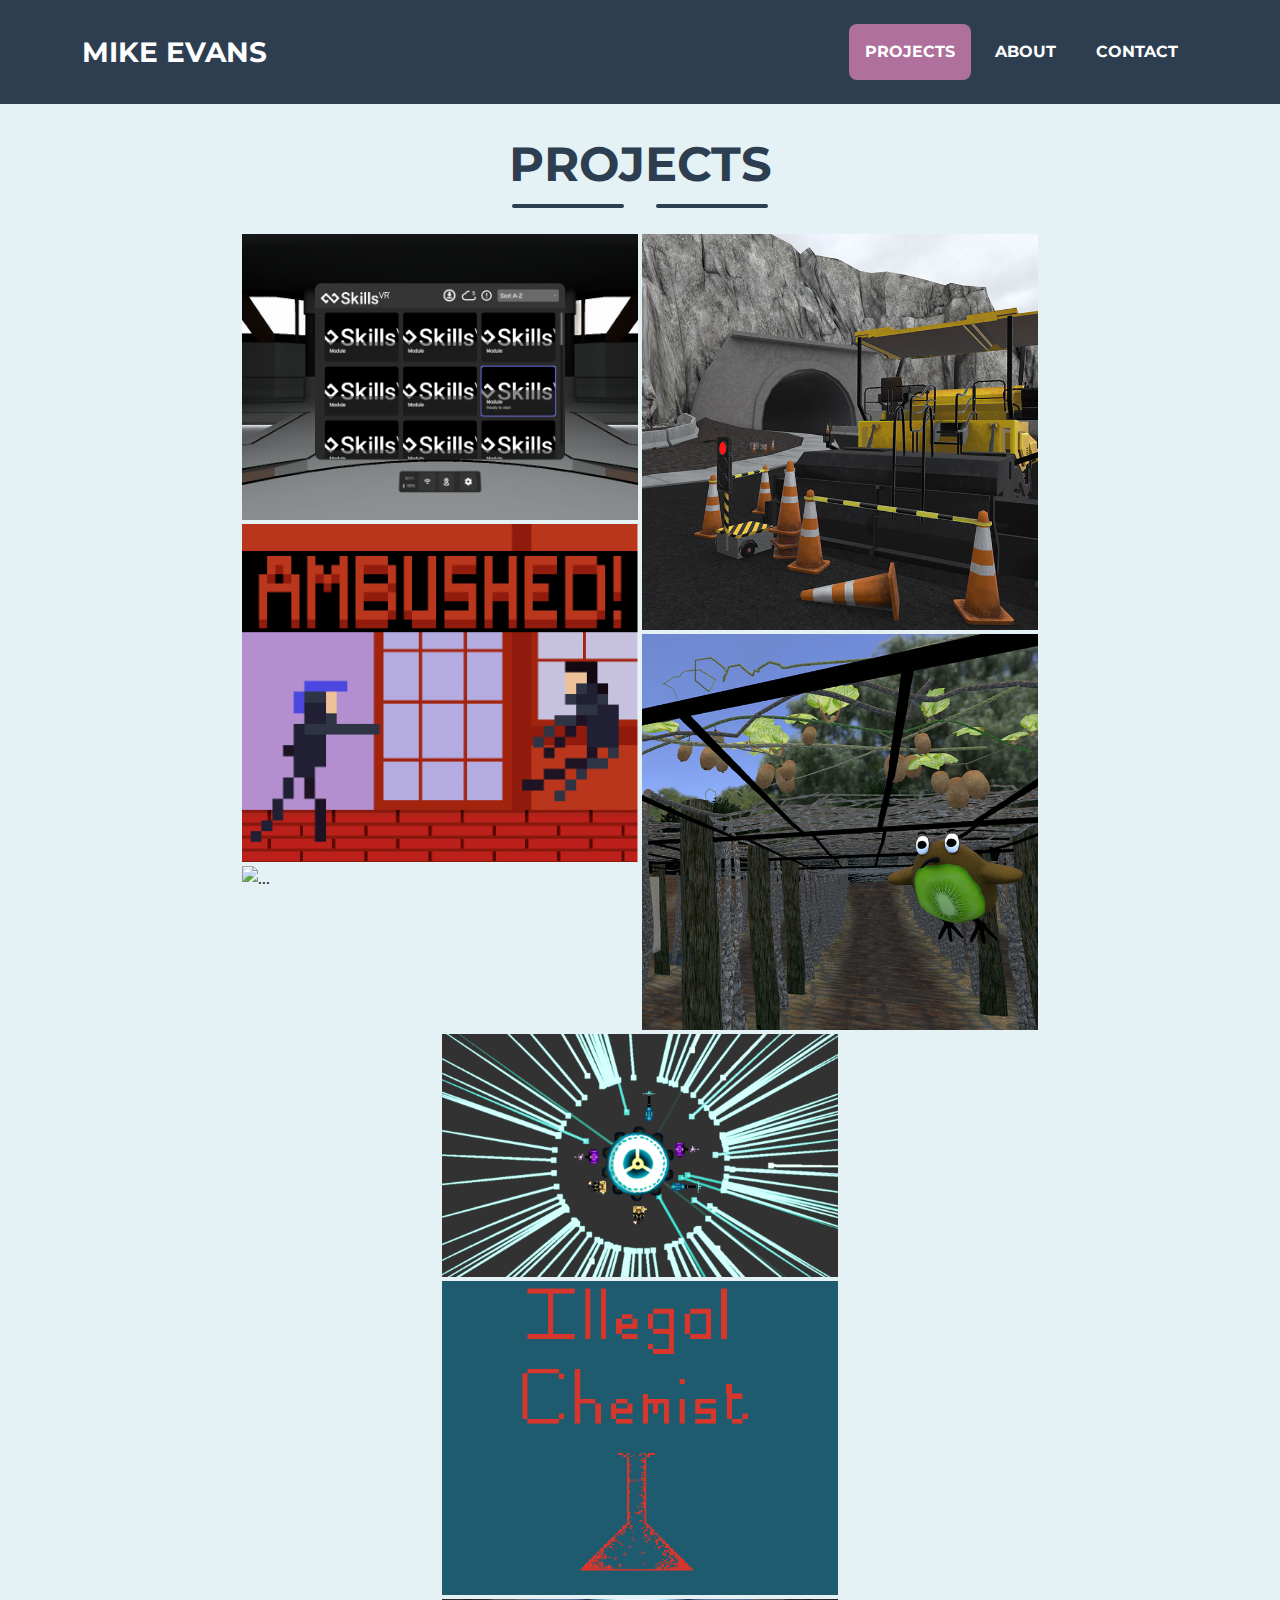
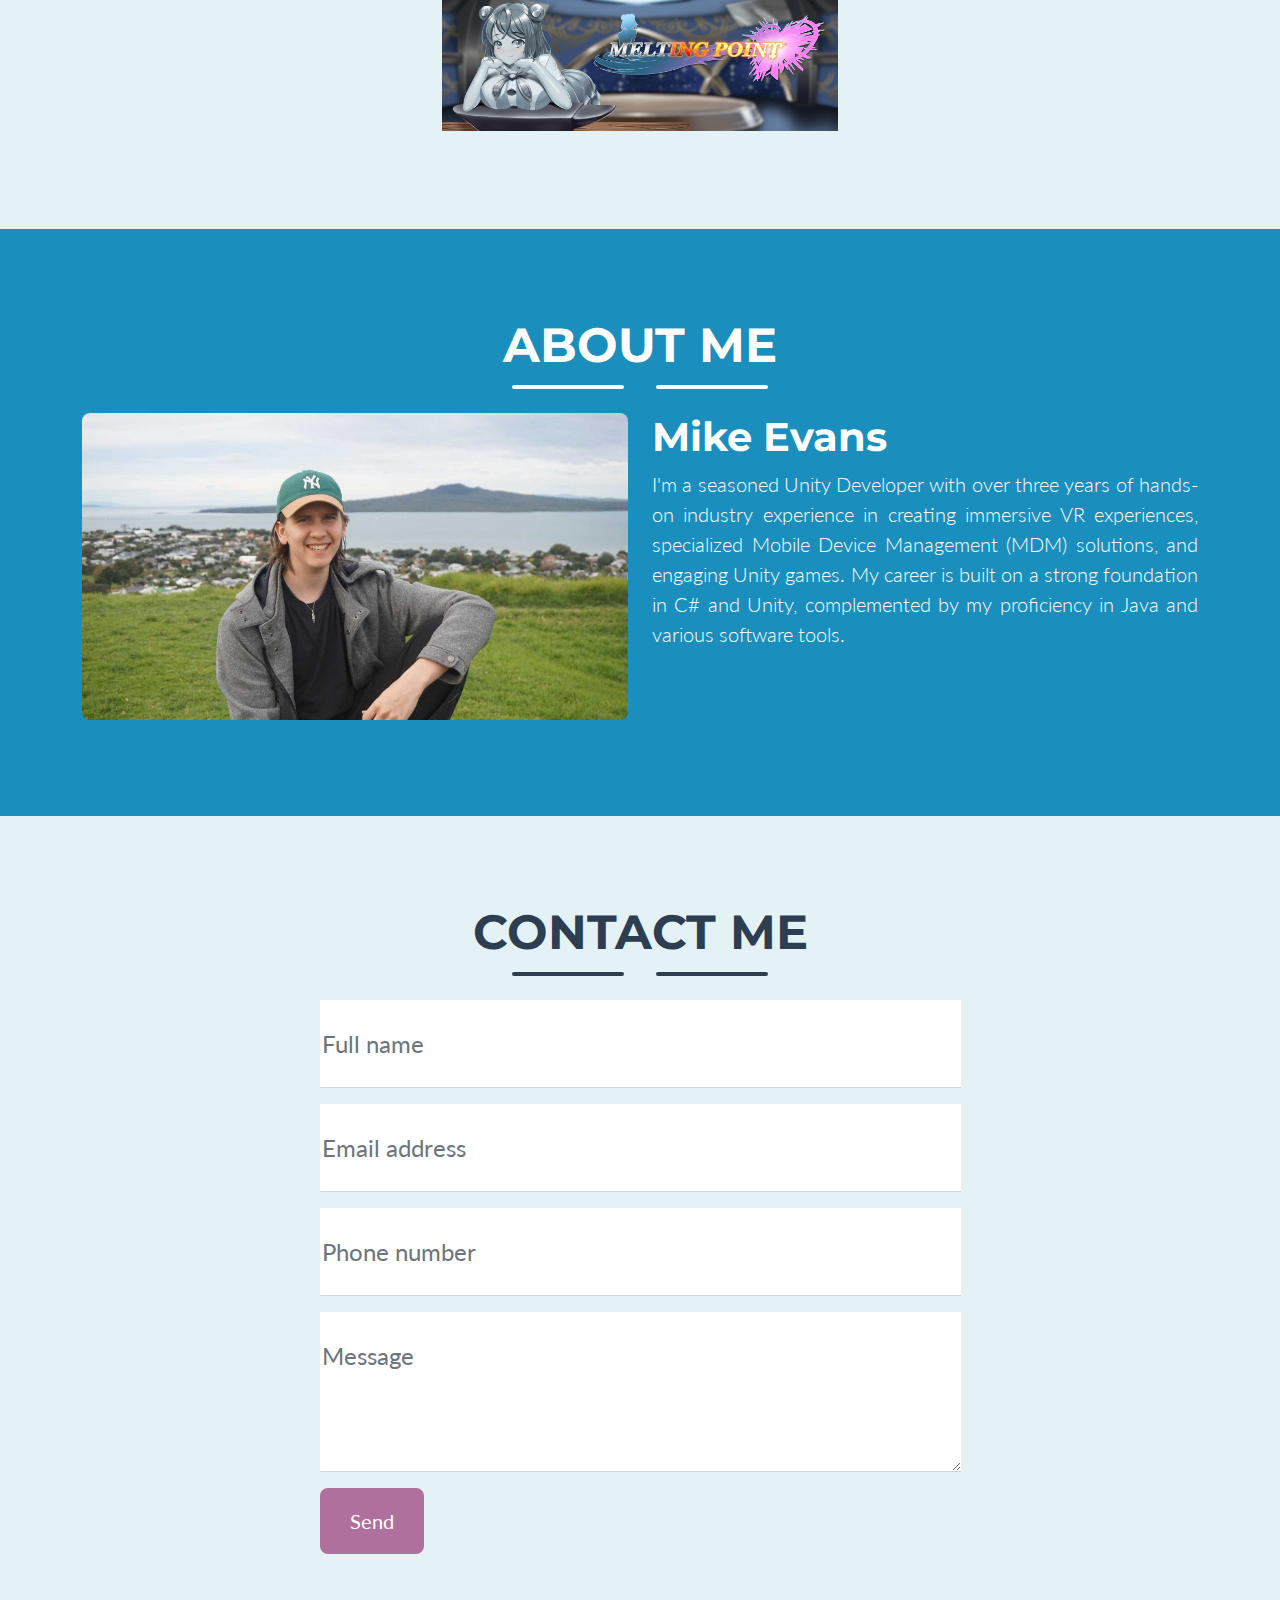
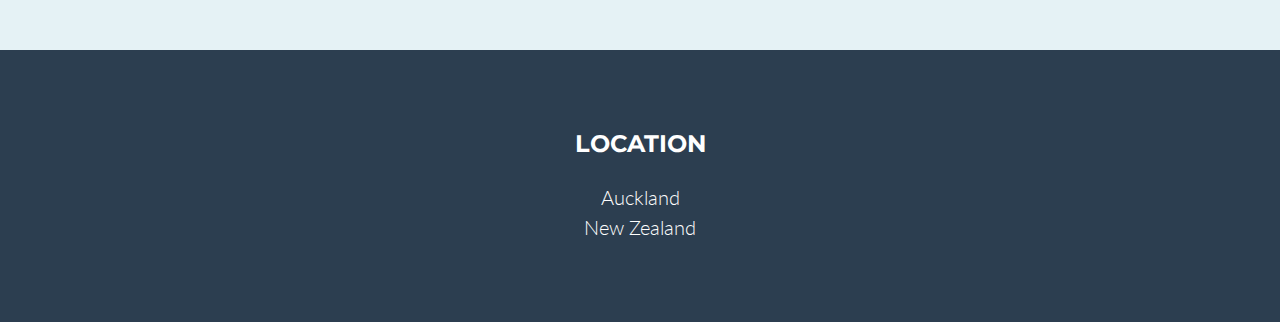
==== index.html @ d4d54b8a "improve: better colours and about me" ====
<!DOCTYPE html>
<html lang="en">
    <head>
        <meta charset="utf-8"/>
        <meta name="viewport" content="width=device-width, initial-scale=1, shrink-to-fit=no" />
        <meta name="description" content="" />
        <meta name="author" content="" />
        <title>Mike Evans - Software Developer</title>
        <!-- Favicon-->
        <link rel="icon" type="image/x-icon" href="assets/favicon.ico" />
        <!-- Font Awesome icons (free version)-->
        <script src="https://use.fontawesome.com/releases/v6.3.0/js/all.js" crossorigin="anonymous"></script>
        <!-- Google fonts-->
        <link href="https://fonts.googleapis.com/css?family=Montserrat:400,700" rel="stylesheet" type="text/css" />
        <link href="https://fonts.googleapis.com/css?family=Lato:400,700,400italic,700italic" rel="stylesheet" type="text/css" />
        <!-- Core theme CSS (includes Bootstrap)-->
        <link href="css/styles.css" rel="stylesheet" />
        <link href="css/utilities.css" rel="stylesheet" />
    </head>
    <body id="page-top">
        <!-- Navigation-->
        <nav class="navbar navbar-expand-lg bg-secondary text-uppercase fixed-top" id="mainNav">
            <div class="container">
                <a class="navbar-brand" href="#page-top">Mike Evans</a>
                <button class="navbar-toggler text-uppercase font-weight-bold bg-primary text-white rounded" type="button" data-bs-toggle="collapse" data-bs-target="#navbarResponsive" aria-controls="navbarResponsive" aria-expanded="false" aria-label="Toggle navigation">
                    Menu
                    <i class="fas fa-bars"></i>
                </button>
                <div class="collapse navbar-collapse" id="navbarResponsive">
                    <ul class="navbar-nav ms-auto">
                        <li class="nav-item mx-0 mx-lg-1"><a class="nav-link py-3 px-0 px-lg-3 rounded" href="#portfolio">Projects</a></li>
                        <li class="nav-item mx-0 mx-lg-1"><a class="nav-link py-3 px-0 px-lg-3 rounded" href="#about">About</a></li>
                        <li class="nav-item mx-0 mx-lg-1"><a class="nav-link py-3 px-0 px-lg-3 rounded" href="#contact">Contact</a></li>
                    </ul>
                </div>
            </div>
        </nav>
        <!-- Portfolio Section-->
        <section class="page-section portfolio" id="portfolio">
            <div class="container">
                </br>
                </br>
                <!-- Portfolio Section Heading-->
                <h2 class="page-section-heading text-center text-uppercase text-secondary mb-0">Projects</h2>
                <!-- Icon Divider-->
                <div class="divider-custom">
                    <div class="divider-custom-line"></div>
                    <div class="divider-custom-icon"><i class="fas fa-star"></i></div>
                    <div class="divider-custom-line"></div>
                </div>
                <!-- Portfolio Grid Items-->
                <div class="row-portfolio d-flex justify-content-center">
                    <!-- Portfolio Item 1-->
                    <div class="col-auto">
                        <div class="portfolio-item mx-auto hidden grow" data-bs-toggle="modal" data-bs-target="#svrMdmModal1">
                            <div class="portfolio-item-caption d-flex align-items-center justify-content-center h-100 w-100">
                                <div class="portfolio-item-caption-content text-center text-white">SkillsVR MDM</div>
                            </div>
                            <img class="img-fluid border" src="assets/img/portfolio/svrmdm.png" alt="..." />
                        </div>
                    <!-- Portfolio Item 2-->
                        <div class="portfolio-item mx-auto hidden grow" data-bs-toggle="modal" data-bs-target="#ambushedModal">
                            <div class="portfolio-item-caption d-flex align-items-center justify-content-center h-100 w-100">
                                <div class="portfolio-item-caption-content text-center text-white">Ambushed!</div>
                            </div>
                            <img class="img-fluid border" src="assets/img/portfolio/projects/ambushed_thumbnail.png" alt="..." />
                        </div>
                        <!-- Portfolio Item 2-->
                        <div class="portfolio-item mx-auto hidden grow" data-bs-toggle="modal" data-bs-target="#devilsPunishmentModal">
                            <div class="portfolio-item-caption d-flex align-items-center justify-content-center h-100 w-100">
                                <div class="portfolio-item-caption-content text-center text-white">Devil's Punishment</div>
                            </div>
                            <img class="img-fluid border" src="assets/img/portfolio/projects/devilspunishment_thumbnail.png" alt="..." />
                        </div>
                    </div>
                    <!-- Portfolio Item 3-->
                    <div class="col-auto" style="border: 10px; color: beige;">
                        <div class="portfolio-item mx-auto hidden grow" data-bs-toggle="modal" data-bs-target="#sitesafeModal">
                            <div class="portfolio-item-caption d-flex align-items-center justify-content-center h-100 w-100">
                                <div class="portfolio-item-caption-content text-center text-white">SiteSafe</div>
                            </div>
                            <img class="img-fluid border" src="assets/img/portfolio/projects/skillsvr_sitesafe_thumbnail.jpg" alt="..." />
                        </div>
                    <!-- Portfolio Item 4-->
                        <div class="portfolio-item mx-auto hidden grow" data-bs-toggle="modal" data-bs-target="#kiwifruitModal">
                            <div class="portfolio-item-caption d-flex align-items-center justify-content-center h-100 w-100">
                                <div class="portfolio-item-caption-content text-center text-white">Kiwifruit</div>
                            </div>
                            <img class="img-fluid border" src="assets/img/portfolio/projects/skillsvr_kiwifruit_thumbnail.jpg" alt="..." />
                        </div>
                    </div>
                    <!-- Portfolio Item 5-->
                    <div class="col-auto">
                        <div class="portfolio-item mx-auto hidden grow" data-bs-toggle="modal" data-bs-target="#frailWeaponryModal">
                            <div class="portfolio-item-caption d-flex align-items-center justify-content-center h-100 w-100">
                                <div class="portfolio-item-caption-content text-center text-white">Frail Weaponry</div>
                            </div>
                            <img class="img-fluid border" src="assets/img/portfolio/projects/frailweaponry_thumbnail.png" alt="..." />
                        </div>
                    <!-- Portfolio Item 6-->
                        <div class="portfolio-item mx-auto hidden grow" data-bs-toggle="modal" data-bs-target="#illegalChemistModal">
                            <div class="portfolio-item-caption d-flex align-items-center justify-content-center h-100 w-100">
                                <div class="portfolio-item-caption-content text-center text-white">Illegal Chemist</div>
                            </div>
                            <img class="img-fluid border" src="assets/img/portfolio/projects/illegal_chemist_thumbnailpng.png" alt="..." />
                        </div>
                    <!-- Portfolio Item 7-->
                        <div class="portfolio-item mx-auto hidden grow" data-bs-toggle="modal" data-bs-target="#meltingPointModal">
                            <div class="portfolio-item-caption d-flex align-items-center justify-content-center h-100 w-100">
                                <div class="portfolio-item-caption-content text-center text-white">Melting Point</div>
                            </div>
                            <img class="img-fluid border" src="assets/img/portfolio/projects/meltingpoint_thumbnail.png" alt="..." />
                        </div>
                    </div>
                </div>
            </div>
        </section>
        <!-- About Section-->
        <section class="page-section bg-primary text-white mb-0" id="about">
            <div class="container">
                <!-- About Section Heading-->
                <h2 class="page-section-heading text-center text-uppercase text-white">About Me</h2>
                <!-- Icon Divider-->
                <div class="divider-custom divider-light">
                    <div class="divider-custom-line"></div>
                    <div class="divider-custom-icon"><i class="fas fa-star"></i></div>
                    <div class="divider-custom-line"></div>
                </div>
                <!-- About Section Content-->
                <div class="row">
                    <div class="col-lg mx-auto"><img class="img-fluid rounded" width="100%" height="100%" src="assets/img/portfolio/projects/profilepic.jpg"/></div>
                    <div class="col-md mx-auto"><h1>Mike Evans</h1>
                    <p class="lead" align="justify">I'm a seasoned Unity Developer with over three years of hands-on industry experience in creating immersive VR experiences, specialized Mobile Device Management (MDM) solutions, and engaging Unity games. My career is built on a strong foundation in C# and Unity, complemented by my proficiency in Java and various software tools.</p></div>
                </div>
            </div>
        </section>
        <!-- Contact Section-->
        <section class="page-section" id="contact">
            <div class="container">
                <!-- Contact Section Heading-->
                <h2 class="page-section-heading text-center text-uppercase text-secondary mb-0">Contact Me</h2>
                <!-- Icon Divider-->
                <div class="divider-custom">
                    <div class="divider-custom-line"></div>
                    <div class="divider-custom-icon"><i class="fas fa-star"></i></div>
                    <div class="divider-custom-line"></div>
                </div>
                <!-- Contact Section Form-->
                <div class="row justify-content-center">
                    <div class="col-lg-8 col-xl-7">
                        <!-- * * * * * * * * * * * * * * *-->
                        <!-- * * SB Forms Contact Form * *-->
                        <!-- * * * * * * * * * * * * * * *-->
                        <!-- This form is pre-integrated with SB Forms.-->
                        <!-- To make this form functional, sign up at-->
                        <!-- https://startbootstrap.com/solution/contact-forms-->
                        <!-- to get an API token!-->
                        <form action="https://api.web3forms.com/submit" method="POST" id="contactForm">
                            <input type="hidden" name="access_key" value="5ba644b9-db46-4a51-9e5c-f3307947e541">
                            <!-- Name input-->
                            <div class="form-floating mb-3">
                                <input class="form-control" name="name" id="name" type="text" placeholder="Enter your name..." required/>
                                <label for="name">Full name</label>
                                <div class="invalid-feedback" data-sb-feedback="name:required">A name is required.</div>
                            </div>
                            <!-- Email address input-->
                            <div class="form-floating mb-3">
                                <input class="form-control" name="email" id="email" type="email" placeholder="name@example.com" required/>
                                <label for="email">Email address</label>
                            </div>
                            <!-- Phone number input-->
                            <div class="form-floating mb-3">
                                <input class="form-control" name="phone" id="phone" type="tel" placeholder="(123) 456-7890"/>
                                <label for="phone">Phone number</label>
                            </div>
                            <!-- Message input-->
                            <div class="form-floating mb-3">
                                <textarea class="form-control" name="message" id="message" type="text" placeholder="Enter your message here..." style="height: 10rem" required></textarea>
                                <label for="message">Message</label>
                            </div>
                            <input type="hidden" name="redirect" value="https://web3forms.com/success">
                            <!-- Submit success message-->
                            <!---->
                            <!-- This is what your users will see when the form-->
                            <!-- has successfully submitted-->
                            <div class="d-none" id="submitSuccessMessage">
                                <div class="text-center mb-3">
                                    <div class="fw-bolder">Form submission successful!</div>
                                </div>
                            </div>
                            <!-- Submit error message-->
                            <!---->
                            <!-- This is what your users will see when there is-->
                            <!-- an error submitting the form-->
                            <div class="d-none" id="submitErrorMessage"><div class="text-center text-danger mb-3">Error sending message!</div></div>
                            <div class="h-captcha" data-captcha="true"></div>
                            <!-- Submit Button-->
                            <button class="btn btn-primary btn-xl" id="submitButton" type="submit">Send</button>
                        </form>
                        <script src="https://web3forms.com/client/script.js" async defer></script>
                    </div>
                </div>
            </div>
        </section>
        <!-- Footer-->
        <footer class="footer text-center">
        <!-- Footer Location-->
            <h4 class="text-uppercase mb-4">Location</h4>
            <p class="lead mb-0">
                Auckland
                <br />
                New Zealand
            </p>
        </footer>
        <!-- Portfolio Modals-->
        <!-- Portfolio Modal 1-->
        <div class="portfolio-modal modal fade" id="svrMdmModal1" tabindex="-1" aria-labelledby="svrMdmModal1" aria-hidden="true">
            <div class="modal-dialog modal-xl">
                <div class="modal-content">
                    <div class="modal-header border-0"><button class="btn-close" type="button" data-bs-dismiss="modal" aria-label="Close"></button></div>
                    <div class="modal-body text-center pb-5">
                        <div class="container">
                            <div class="row justify-content-center">
                                <div class="col-lg-8">
                                    <!-- Portfolio Modal - Title-->
                                    <h2 class="portfolio-modal-title text-secondary text-uppercase mb-0">Mobile Device Management Kiosk</h2>
                                    <!-- Icon Divider-->
                                    <div class="divider-custom">
                                        <div class="divider-custom-line"></div>
                                        <div class="divider-custom-icon"><i class="fas fa-star"></i></div>
                                        <div class="divider-custom-line"></div>
                                    </div>
                                    <!-- Portfolio Modal - Image-->
                                    <img class="img-fluid rounded mb-5" src="assets/img/portfolio/svrmdm.png" alt="..."/>
                                    <!-- Portfolio Modal - Text-->
                                    <p class="mb-4">
                                        The device counterpart to the <a href="https://skillsvr.com/enterprise" target="_blank">Enterprise Plaform</a> MDM solution. It handles content 
                                        management/distribution, user authentication by various means (including standard login of course), learning record synchronization and of course, 
                                        device management. All customizable remotely.
                                    </br>
                                    </br>
                                        Built using Unity and Android Studio for SkillsVR. In collaboration with .NET developers (who built the server side of the MDM).
                                    </p>
                                    <button class="btn btn-primary" data-bs-dismiss="modal">
                                        <i class="fas fa-xmark fa-fw"></i>
                                        Close Window
                                    </button>
                                </div>
                            </div>
                        </div>
                    </div>
                </div>
            </div>
        </div>
        <!-- Portfolio Modal 2-->
        <div class="portfolio-modal modal fade" id="ambushedModal" tabindex="-1" aria-labelledby="ambushedModal" aria-hidden="true">
            <div class="modal-dialog modal-xl">
                <div class="modal-content">
                    <div class="modal-header border-0"><button class="btn-close" type="button" data-bs-dismiss="modal" aria-label="Close"></button></div>
                    <div class="modal-body text-center pb-5">
                        <div class="container">
                            <div class="row justify-content-center">
                                <div class="col-lg-8">
                                    <!-- Portfolio Modal - Title-->
                                    <h2 class="portfolio-modal-title text-secondary text-uppercase mb-0">Ambushed</h2>
                                    <!-- Icon Divider-->
                                    <div class="divider-custom">
                                        <div class="divider-custom-line"></div>
                                        <div class="divider-custom-icon"><i class="fas fa-star"></i></div>
                                        <div class="divider-custom-line"></div>
                                    </div>
                                    <!-- Portfolio Modal - Image-->
                                    <img class="img-fluid rounded mb-5" src="assets/img/portfolio/projects/ambushed_img2.png" alt="..." />
                                    <!-- Portfolio Modal - Text-->
                                    <p class="mb-4">Defend your dojo from attacking ninjas as they swarm you from all angles! 
                                    </br>
                                    </br>
                                        Simple game made for the <a href="https://itch.io/jam/not-my-nes-jam/rate/744667" target="_blank">Not MY NES Jam</a></p>
                                    <div class="d-grid gap-2 d-md-block">
                                    <a class="btn btn-primary" href="https://itch.io/embed-upload/2659306?color=ec6a6a" target="_blank" role="button">
                                        <i class="fa-solid fa-gamepad"></i>
                                        Play Web Build
                                    </a>
                                    <button class="btn btn-primary" data-bs-dismiss="modal">
                                        <i class="fas fa-xmark fa-fw"></i>
                                        Close Window
                                    </button>
                                </div>
                                </div>
                            </div>
                        </div>
                    </div>
                </div>
            </div>
        </div>
        <!-- Portfolio Modal 3-->
        <div class="portfolio-modal modal fade" id="sitesafeModal" tabindex="-1" aria-labelledby="sitesafeModal" aria-hidden="true">
            <div class="modal-dialog modal-xl">
                <div class="modal-content">
                    <div class="modal-header border-0"><button class="btn-close" type="button" data-bs-dismiss="modal" aria-label="Close"></button></div>
                    <div class="modal-body text-center pb-5">
                        <div class="container">
                            <div class="row justify-content-center">
                                <div class="col-lg-8">
                                    <!-- Portfolio Modal - Title-->
                                    <h2 class="portfolio-modal-title text-secondary text-uppercase mb-0">Site Safe Foundation Passport</h2>
                                    <!-- Icon Divider-->
                                    <div class="divider-custom">
                                        <div class="divider-custom-line"></div>
                                        <div class="divider-custom-icon"><i class="fas fa-star"></i></div>
                                        <div class="divider-custom-line"></div>
                                    </div>
                                    <!-- Portfolio Modal - Image-->
                                    <img class="img-fluid rounded mb-5" src="assets/img/portfolio/projects/sitesafe_img1.png" alt="..." />
                                    <iframe class="rounded mx-auto" width=100% height="515" src="https://www.youtube.com/embed/MXSWg_szRug" title="Site Safe Foundation Passport | Virtual Reality Training Module | SkillsVR" frameborder="0" allow="accelerometer; autoplay; clipboard-write; encrypted-media; gyroscope; picture-in-picture; web-share" referrerpolicy="strict-origin-when-cross-origin" allowfullscreen></iframe>
                                    <!-- Portfolio Modal - Text-->
                                    <p class="mb-4">VR game meant to teach learners how to stay safe on worksites. The application is split into two parts, learning and assessment, the first teaches 
                                        the learner how to be safe on worksites, while the second tests the learners knowledge and, should they pass, awards them with a Site Safe Foundation Passport.
                                    </p>
                                    <button class="btn btn-primary" data-bs-dismiss="modal">
                                        <i class="fas fa-xmark fa-fw"></i>
                                        Close Window
                                    </button>
                                </div>
                            </div>
                        </div>
                    </div>
                </div>
            </div>
        </div>
        <!-- Portfolio Modal 4-->
        <div class="portfolio-modal modal fade" id="kiwifruitModal" tabindex="-1" aria-labelledby="kiwifruitModal" aria-hidden="true">
            <div class="modal-dialog modal-xl">
                <div class="modal-content">
                    <div class="modal-header border-0"><button class="btn-close" type="button" data-bs-dismiss="modal" aria-label="Close"></button></div>
                    <div class="modal-body text-center pb-5">
                        <div class="container">
                            <div class="row justify-content-center">
                                <div class="col-lg-8">
                                    <!-- Portfolio Modal - Title-->
                                    <h2 class="portfolio-modal-title text-secondary text-uppercase mb-0">Kiwifruit Pruning</h2>
                                    <!-- Icon Divider-->
                                    <div class="divider-custom">
                                        <div class="divider-custom-line"></div>
                                        <div class="divider-custom-icon"><i class="fas fa-star"></i></div>
                                        <div class="divider-custom-line"></div>
                                    </div>
                                    <!-- Portfolio Modal - Image-->
                                    <img class="img-fluid rounded mb-5" src="assets/img/portfolio/projects/kiwifruit_img1.png" alt="..." />
                                    <iframe class="rounded mx-auto"width="100%" height="515" src="https://www.youtube.com/embed/vJuuHqSVms8" title="Kiwifruit Winter Pruning | Virtual Reality Training | SkillsVR" frameborder="0" allow="accelerometer; autoplay; clipboard-write; encrypted-media; gyroscope; picture-in-picture; web-share" referrerpolicy="strict-origin-when-cross-origin" allowfullscreen></iframe>
                                    <!-- Portfolio Modal - Text-->
                                    <p class="mb-4">VR game aimed at those looking to get into kiwifruit pruning. This game teaches learners the skills needed to succesfully 
                                        prune a kiwifruit orchard in both summer and winter.
                                    </br>
                                    </br>
                                    This game produced the interesting challenge of needing to somehow implement two handed sheers in VR. A lot of time was put into getting the Quaternion math to work just right with Unity's XR systems.
                                    </p>
                                    <button class="btn btn-primary" data-bs-dismiss="modal">
                                        <i class="fas fa-xmark fa-fw"></i>
                                        Close Window
                                    </button>
                                </div>
                            </div>
                        </div>
                    </div>
                </div>
            </div>
        </div>
        <!-- Portfolio Modal 5-->
        <div class="portfolio-modal modal fade" id="frailWeaponryModal" tabindex="-1" aria-labelledby="frailWeaponryModal" aria-hidden="true">
            <div class="modal-dialog modal-xl">
                <div class="modal-content">
                    <div class="modal-header border-0"><button class="btn-close" type="button" data-bs-dismiss="modal" aria-label="Close"></button></div>
                    <div class="modal-body text-center pb-5">
                        <div class="container">
                            <div class="row justify-content-center">
                                <div class="col-lg-8">
                                    <!-- Portfolio Modal - Title-->
                                    <h2 class="portfolio-modal-title text-secondary text-uppercase mb-0">Frail Weaponry</h2>
                                    <!-- Icon Divider-->
                                    <div class="divider-custom">
                                        <div class="divider-custom-line"></div>
                                        <div class="divider-custom-icon"><i class="fas fa-star"></i></div>
                                        <div class="divider-custom-line"></div>
                                    </div>
                                    <!-- Portfolio Modal - Image-->
                                    <img class="img-fluid rounded mb-5" src="assets/img/portfolio/projects/frailweaponry_img2.png" alt="..." />
                                    <!-- Portfolio Modal - Text-->
                                    <p class="mb-4">Endless tower defense game! Repair broken turrets to destroy the bots before they reach your base! Then use the kits they drop to build more turrets and repair the laser tower to destroy the enemy base! Made for the <a href="https://itch.io/jam/coding-blocks-2021/rate/894188" target="_blank"> Coding Blocks Game Jam</a></p>
                                    <div class="d-grid gap-2 d-md-block">
                                        <a class="btn btn-primary" href="https://itch.io/embed-upload/3257540?color=816161" target="_blank" role="button">
                                            <i class="fa-solid fa-gamepad"></i>
                                            Play Web Build
                                        </a>
                                        <button class="btn btn-primary" data-bs-dismiss="modal">
                                            <i class="fas fa-xmark fa-fw"></i>
                                            Close Window
                                        </button>
                                    </div>
                                </div>
                            </div>
                        </div>
                    </div>
                </div>
            </div>
        </div>
        <!-- Portfolio Modal 6-->
        <div class="portfolio-modal modal fade" id="illegalChemistModal" tabindex="-1" aria-labelledby="illegalChemistModal" aria-hidden="true">
            <div class="modal-dialog modal-xl">
                <div class="modal-content">
                    <div class="modal-header border-0"><button class="btn-close" type="button" data-bs-dismiss="modal" aria-label="Close"></button></div>
                    <div class="modal-body text-center pb-5">
                        <div class="container">
                            <div class="row justify-content-center">
                                <div class="col-lg-8">
                                    <!-- Portfolio Modal - Title-->
                                    <h2 class="portfolio-modal-title text-secondary text-uppercase mb-0">Illegal Chemist</h2>
                                    <!-- Icon Divider-->
                                    <div class="divider-custom">
                                        <div class="divider-custom-line"></div>
                                        <div class="divider-custom-icon"><i class="fas fa-star"></i></div>
                                        <div class="divider-custom-line"></div>
                                    </div>
                                    <!-- Portfolio Modal - Image-->
                                    <img class="img-fluid rounded mb-5" src="assets/img/portfolio/projects/illegal_chemist_img2.png" alt="..." />
                                    <!-- Portfolio Modal - Text-->
                                    <p class="mb-4">You are an illegal chemist, mix and match chemicals to make deadly concoctions for your clients, see how high you can get your score before you close up shop.
                                        Made for the <a href="https://itch.io/jam/1-bit-weekend-2/rate/757661" target="_blank">1 Bit Weekend game jam</a>.
                                    </p>
                                    <button class="btn btn-primary" data-bs-dismiss="modal">
                                        <i class="fas fa-xmark fa-fw"></i>
                                        Close Window
                                    </button>
                                </div>
                            </div>
                        </div>
                    </div>
                </div>
            </div>
        </div>
        <!-- Portfolio Modal 6-->
        <div class="portfolio-modal modal fade" id="meltingPointModal" tabindex="-1" aria-labelledby="meltingPointModal" aria-hidden="true">
            <div class="modal-dialog modal-xl">
                <div class="modal-content">
                    <div class="modal-header border-0"><button class="btn-close" type="button" data-bs-dismiss="modal" aria-label="Close"></button></div>
                    <div class="modal-body text-center pb-5">
                        <div class="container">
                            <div class="row justify-content-center">
                                <div class="col-lg-8">
                                    <!-- Portfolio Modal - Title-->
                                    <h2 class="portfolio-modal-title text-secondary text-uppercase mb-0">Melting Point</h2>
                                    <!-- Icon Divider-->
                                    <div class="divider-custom">
                                        <div class="divider-custom-line"></div>
                                        <div class="divider-custom-icon"><i class="fas fa-star"></i></div>
                                        <div class="divider-custom-line"></div>
                                    </div>
                                    <!-- Portfolio Modal - Image-->
                                    <img class="img-fluid rounded mb-5" src="assets/img/portfolio/projects/meltingpoint_img2.png" alt="..." />
                                    <!-- Portfolio Modal - Text-->
                                    <p class="mb-4">Turn based RPG Dating Simulator (Very much NSFW). This project involved the design and development of a realtime semi-turn based combat system and various minigames.
                                    </br>
                                        Developed for Astro Kaen game studio.
                                    </p>
                                    <div class="d-grid gap-2 d-md-block">
                                        <a class="btn btn-primary" href="https://itch.io/embed-upload/4112467?color=000000" target="_blank" role="button">
                                            <i class="fa-solid fa-gamepad"></i>
                                            Play Web Build (P.S: Bad idea in the office)
                                        </a>
                                        <button class="btn btn-primary" data-bs-dismiss="modal">
                                            <i class="fas fa-xmark fa-fw"></i>
                                            Close Window
                                        </button>
                                    </div>
                                </div>
                            </div>
                        </div>
                    </div>
                </div>
            </div>
        </div>
        <!-- Portfolio Modal 6-->
        <div class="portfolio-modal modal fade" id="devilsPunishmentModal" tabindex="-1" aria-labelledby="meltingPointModal" aria-hidden="true">
            <div class="modal-dialog modal-xl">
                <div class="modal-content">
                    <div class="modal-header border-0"><button class="btn-close" type="button" data-bs-dismiss="modal" aria-label="Close"></button></div>
                    <div class="modal-body text-center pb-5">
                        <div class="container">
                            <div class="row justify-content-center">
                                <div class="col-lg-8">
                                    <!-- Portfolio Modal - Title-->
                                    <h2 class="portfolio-modal-title text-secondary text-uppercase mb-0">Devil's Punishment</h2>
                                    <!-- Icon Divider-->
                                    <div class="divider-custom">
                                        <div class="divider-custom-line"></div>
                                        <div class="divider-custom-icon"><i class="fas fa-star"></i></div>
                                        <div class="divider-custom-line"></div>
                                    </div>
                                    <!-- Portfolio Modal - Image-->
                                    <img class="img-fluid rounded mb-5" src="assets/img/portfolio/projects/devilspunishment_img1.png" alt="..." />
                                    <!-- Portfolio Modal - Text-->
                                    <p class="mb-4">Devil's Punishment was a sci-fi/post-apocalyptic survival horror 3D game with FPS (First person shooter) mechanics, where a group of prisoners are left behind in an abandoned underground facility. The game was never fully released to my knowledge.
                                    </br>
                                    </br>
                                        I developed the game's room and prop generation, which involved procedurally generating a room layout, splitting the room into a grid and then generating various prop clusters (usually around a central prop) at those grid locations depending on the prop type. The generation system also ensured the room had enough walk room for the player to reach all grid points in the room.
                                    </br>
                                    </br>
                                        As this was one of my first freelance projects, I was unpaid, working only for the right to use the work on my portfolio
                                    </p>
                                    <div class="d-grid gap-2 d-md-block">
                                        <button class="btn btn-primary" data-bs-dismiss="modal">
                                            <i class="fas fa-xmark fa-fw"></i>
                                            Close Window
                                        </button>
                                    </div>
                                </div>
                            </div>
                        </div>
                    </div>
                </div>
            </div>
        </div>
        <!-- Bootstrap core JS-->
        <script src="https://cdn.jsdelivr.net/npm/bootstrap@5.2.3/dist/js/bootstrap.bundle.min.js"></script>
        <!-- Core theme JS-->
        <script src="js/scripts.js"></script>
        <script defer src="js/animations.js"></script>
        <script src="https://cdn.startbootstrap.com/sb-forms-latest.js"></script>
    </body>
</html>
---- css/utilities.css ----
.slideUp {
    transition: all 0.2s;
    transform: translateX(0px);
}

.slideUp:hover {
    transform: translateY(-60px);
    transition: all 0.2s;
}

.slideUp .info-card {
    overflow-y: hidden;
}

.grow {
    transition: all 0.2s;
    transition-delay: 0s;
    transform: scale(100%);
}

.grow:hover {
    transition: all 0.2s;
    transform: scale(105%);
    z-index: 1;
}

.info-card .info-card-info {

}

.animate--easeIn {
    transition-timing-function: ease-in;
}
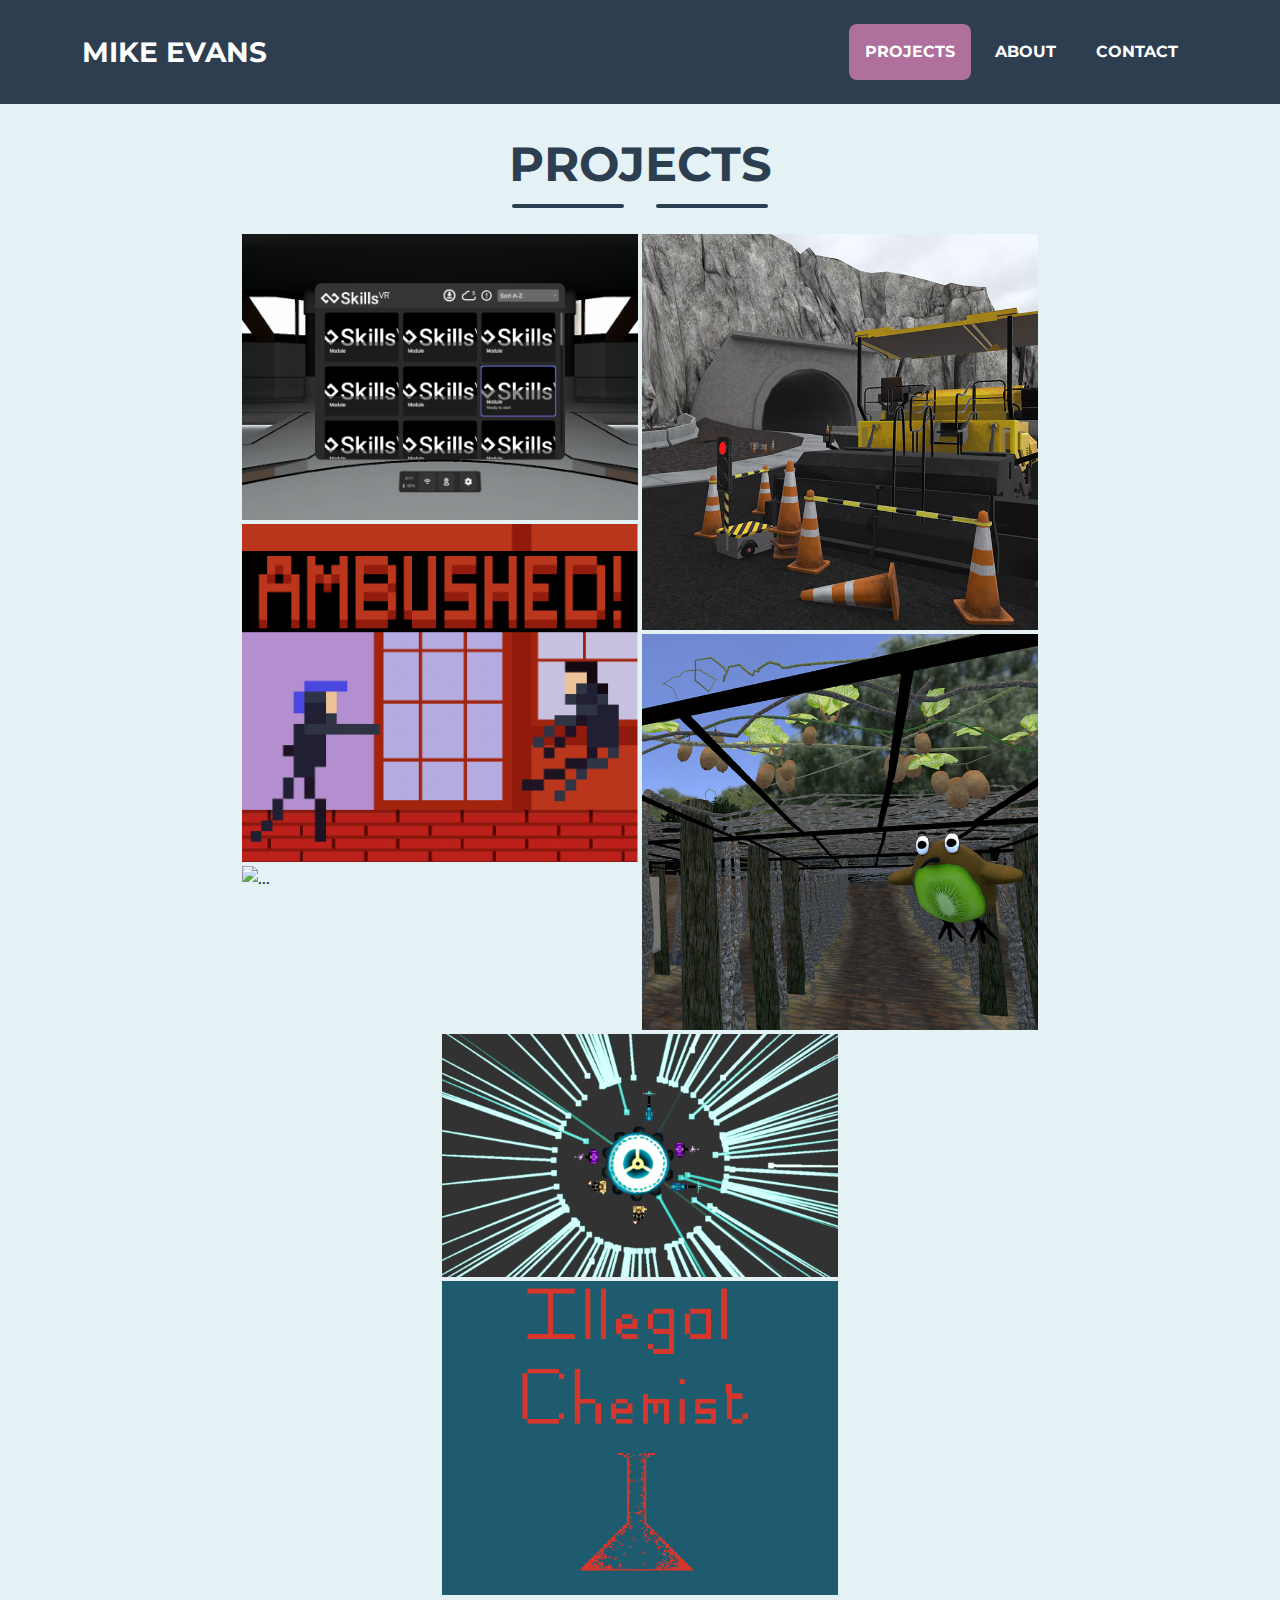
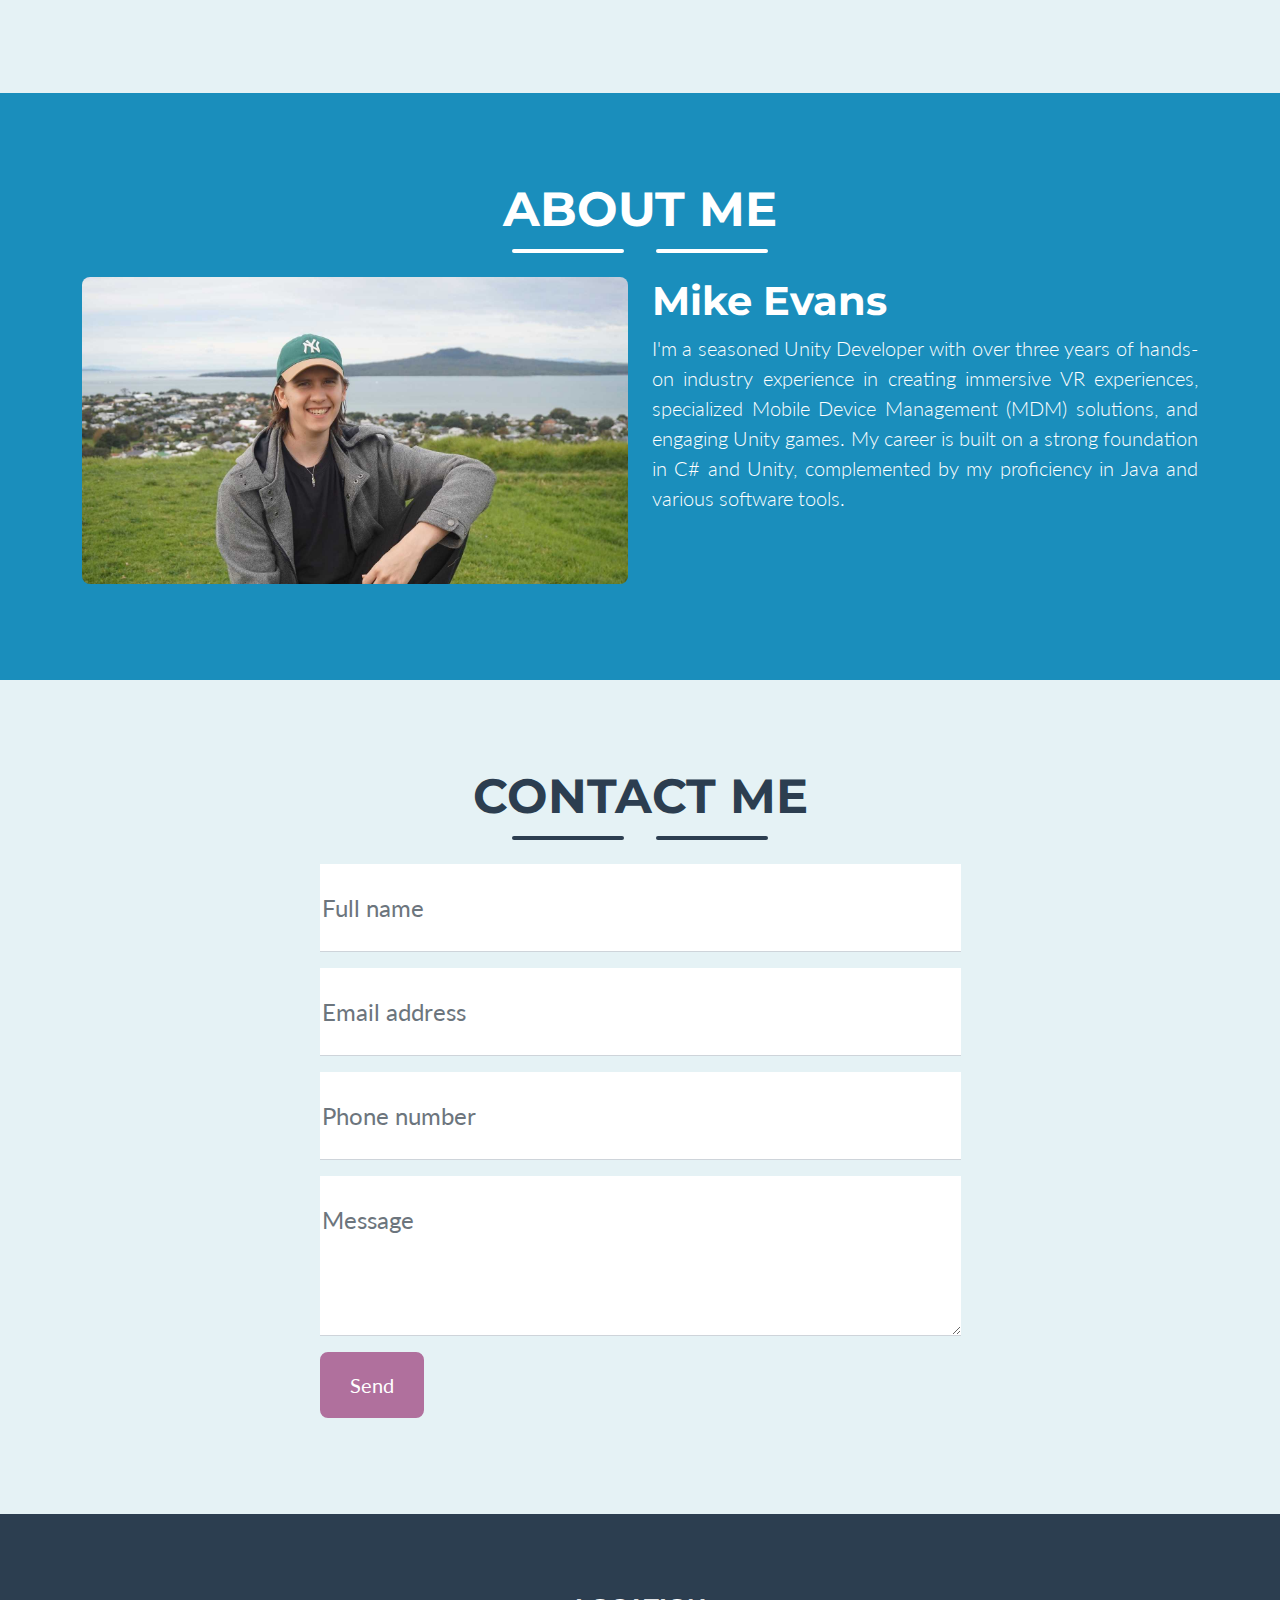
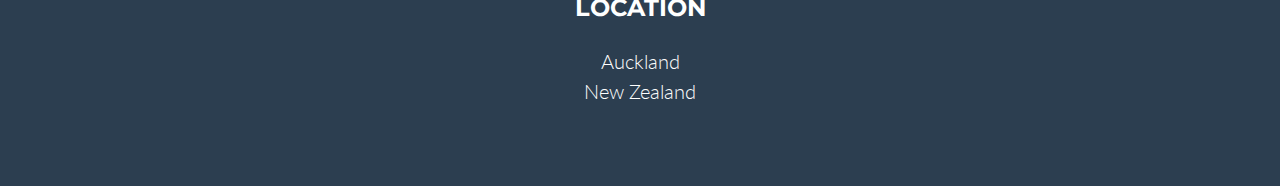
==== commit 56eb8067: "removed melting point" ====
--- a/index.html
+++ b/index.html
@@ -7,7 +7,7 @@
         <meta name="author" content="" />
         <title>Mike Evans - Software Developer</title>
         <!-- Favicon-->
-        <link rel="icon" type="image/x-icon" href="assets/favicon.ico" />
+        <link rel="icon" type="image/x-icon" href="assets/img/portfolio/projects/ambushed_thumbnail.png" />
         <!-- Font Awesome icons (free version)-->
         <script src="https://use.fontawesome.com/releases/v6.3.0/js/all.js" crossorigin="anonymous"></script>
         <!-- Google fonts-->
@@ -104,13 +104,24 @@
                             </div>
                             <img class="img-fluid border" src="assets/img/portfolio/projects/illegal_chemist_thumbnailpng.png" alt="..." />
                         </div>
+                        <!-- Portfolio Item 2-->
+                        <!-- <div class="portfolio-item mx-auto hidden grow" data-bs-toggle="modal" data-bs-target="#devilsPunishmentModal">
+                            <div class="portfolio-item-caption d-flex align-items-center justify-content-center h-100 w-100">
+                                <div class="portfolio-item-caption-content text-center text-white">Get in touch</div>
+                            </div>
+                            <i class=""></i>
+                            <div class="align-items-center justify-content-center text-uppercase font-weight-bold bg-primary text-white rounded">
+                            <i class="fas fa-plus h-75 w-75"></i>
+                            <div class="text-bottom text-white"><p></p>Your Project?</div>
+                        </div>
+                        </div> -->
                     <!-- Portfolio Item 7-->
-                        <div class="portfolio-item mx-auto hidden grow" data-bs-toggle="modal" data-bs-target="#meltingPointModal">
+                        <!-- <div class="portfolio-item mx-auto hidden grow" data-bs-toggle="modal" data-bs-target="#meltingPointModal">
                             <div class="portfolio-item-caption d-flex align-items-center justify-content-center h-100 w-100">
                                 <div class="portfolio-item-caption-content text-center text-white">Melting Point</div>
                             </div>
                             <img class="img-fluid border" src="assets/img/portfolio/projects/meltingpoint_thumbnail.png" alt="..." />
-                        </div>
+                        </div> -->
                     </div>
                 </div>
             </div>
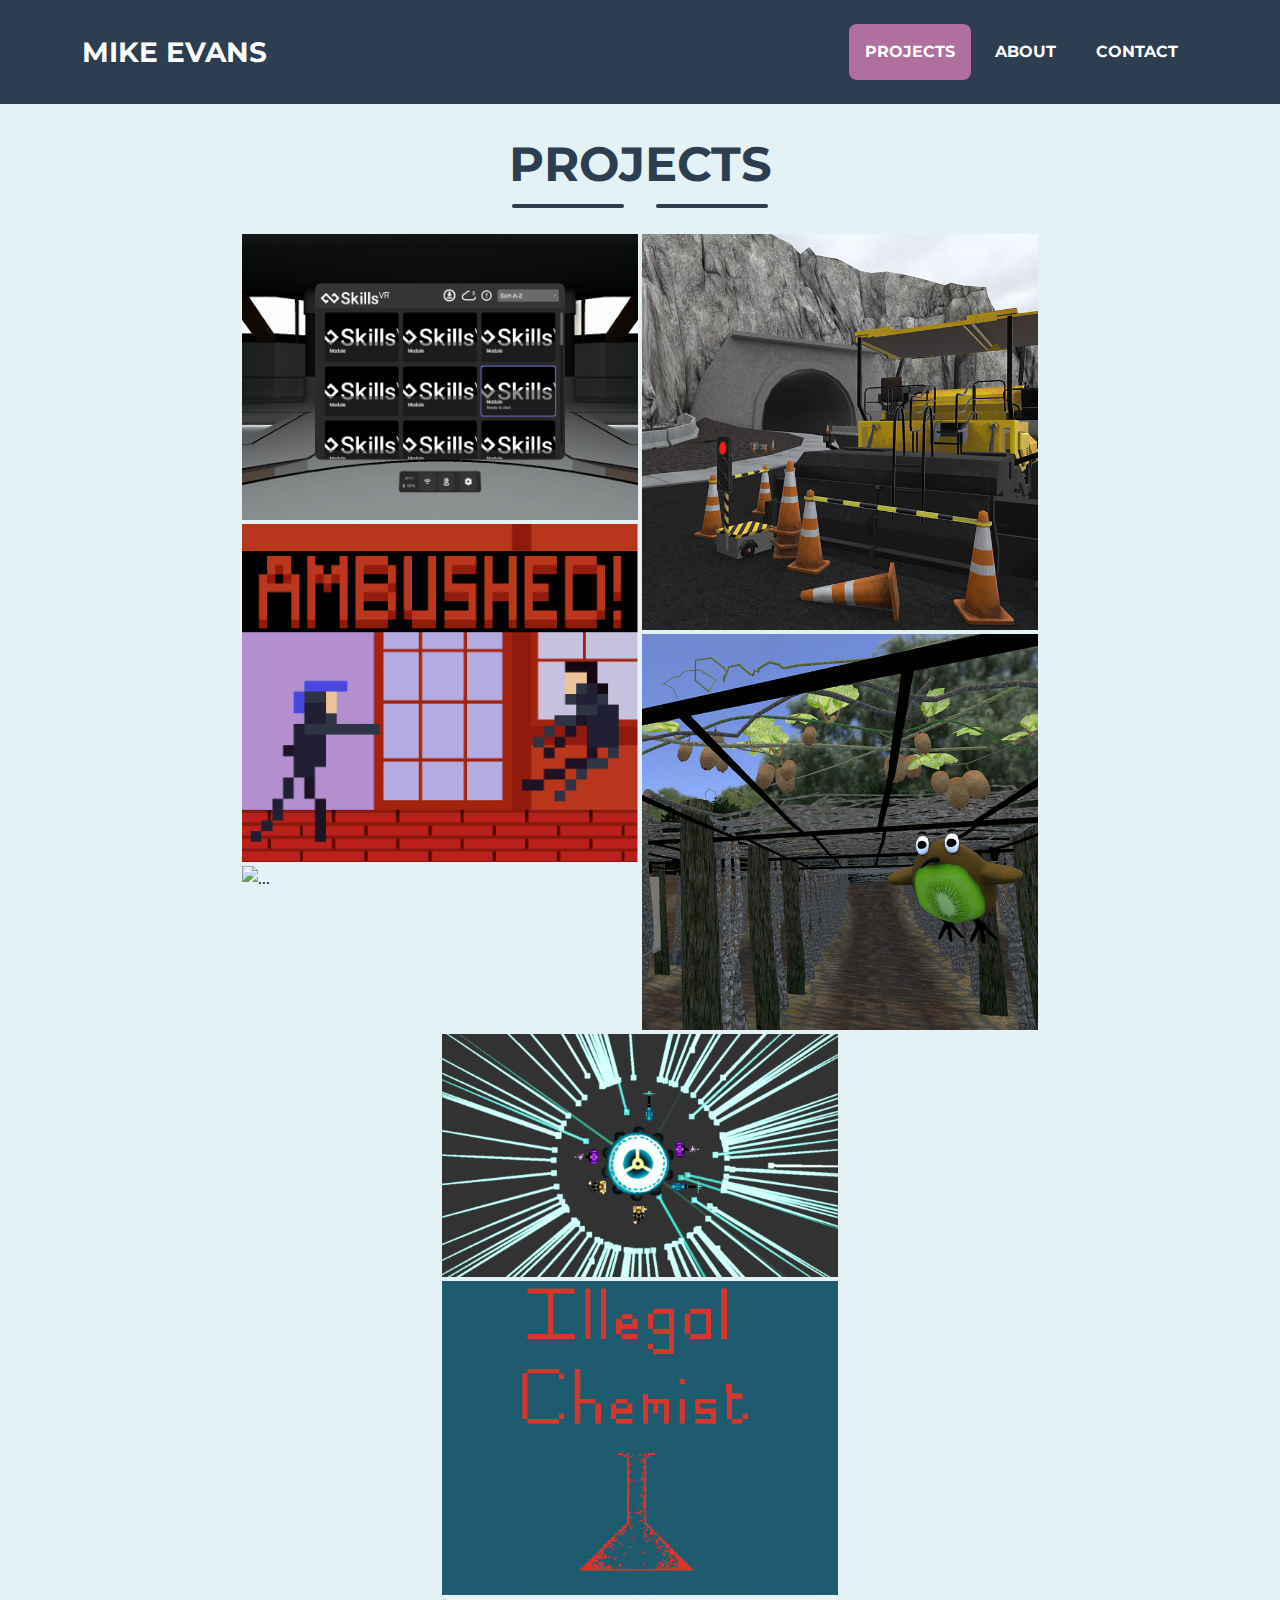
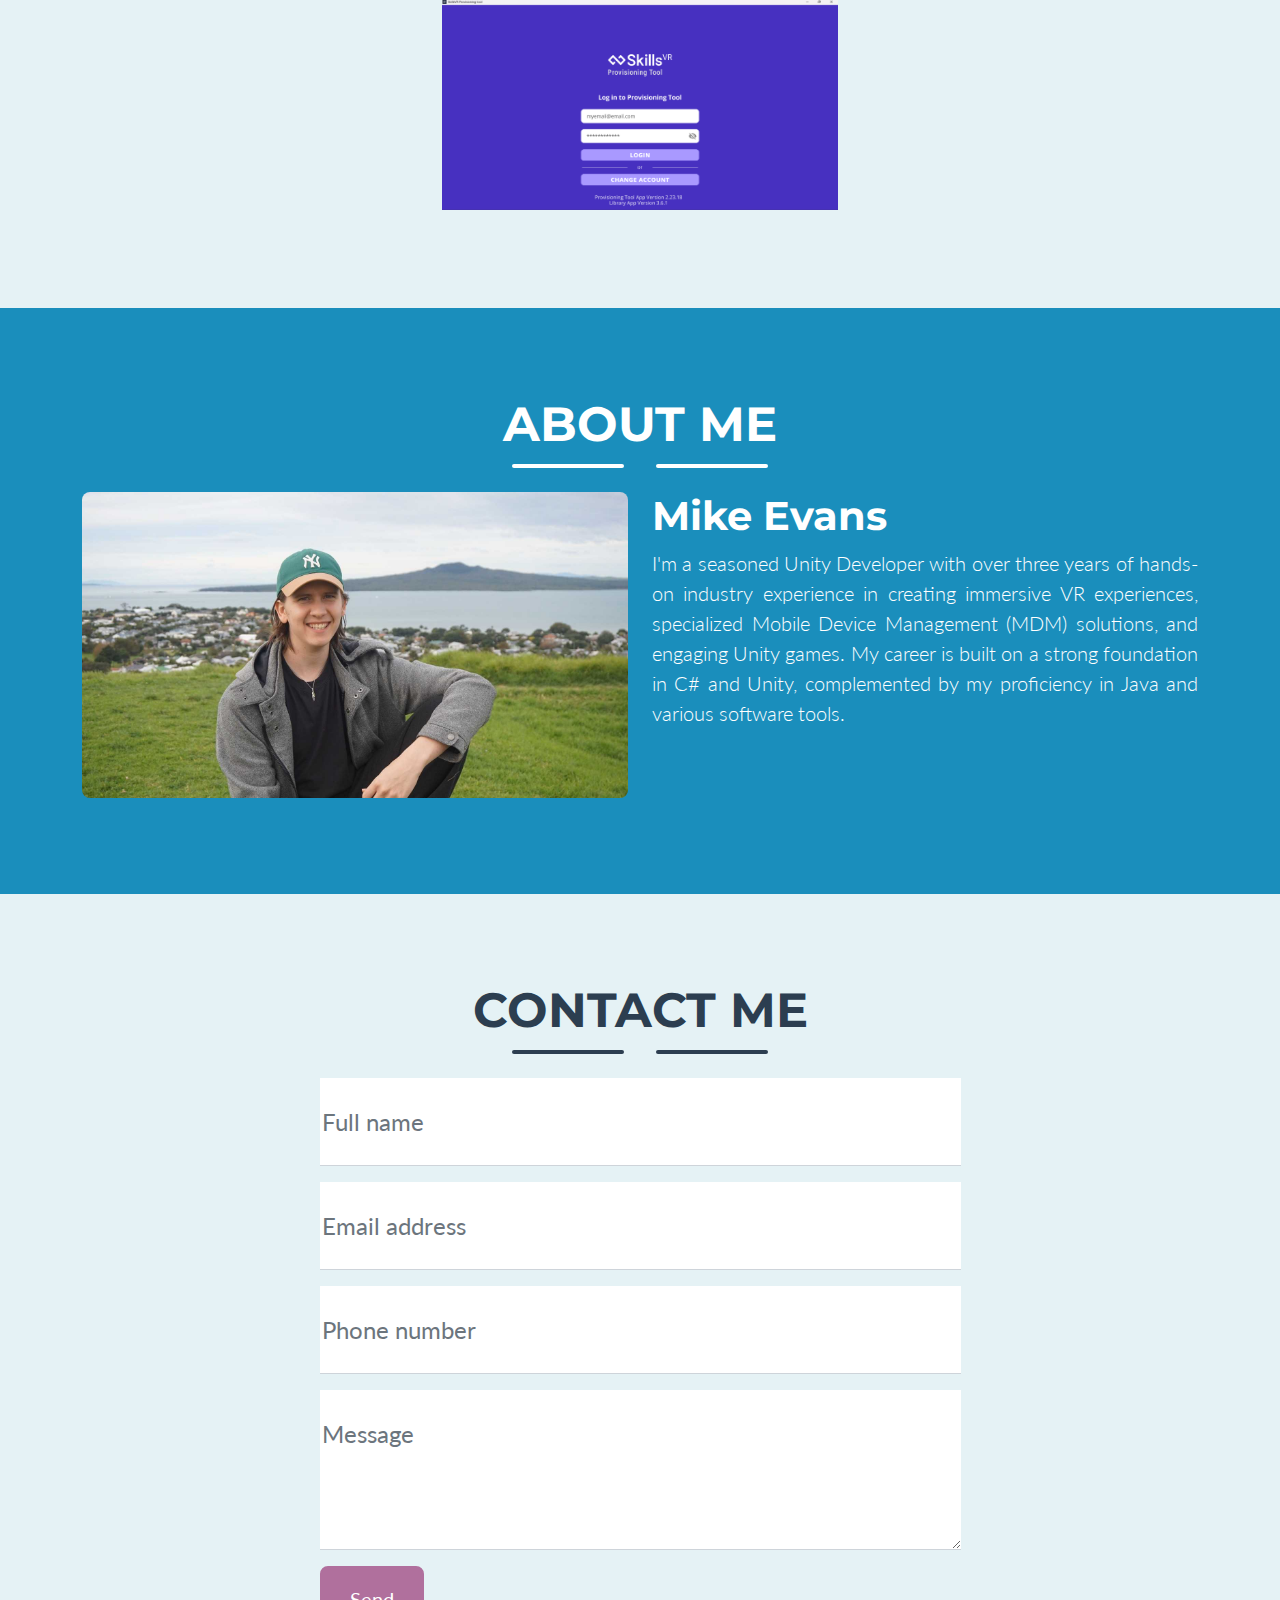
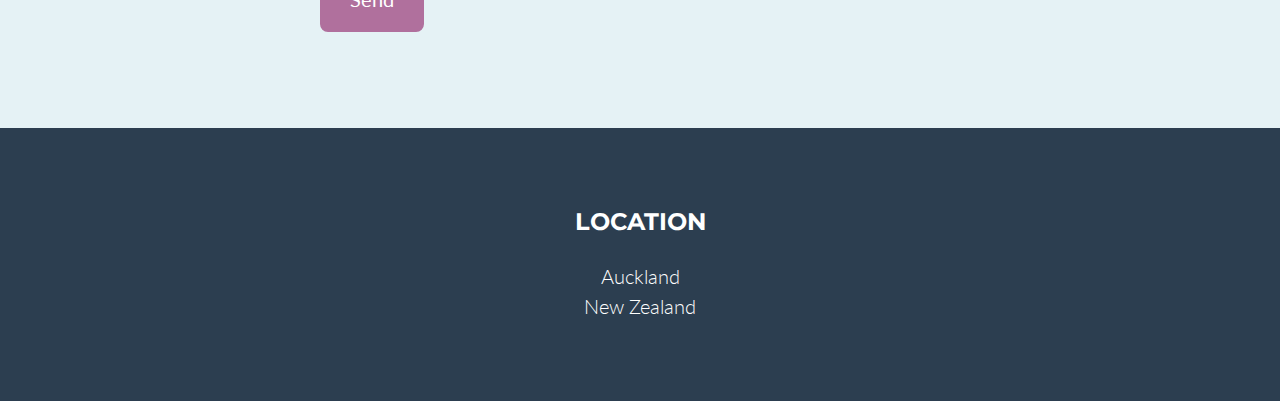
==== commit 1710446b: "improve: add prov tool" ====
--- a/index.html
+++ b/index.html
@@ -104,6 +104,12 @@
                             </div>
                             <img class="img-fluid border" src="assets/img/portfolio/projects/illegal_chemist_thumbnailpng.png" alt="..." />
                         </div>
+                        <div class="portfolio-item mx-auto hidden grow" data-bs-toggle="modal" data-bs-target="#svrMdmProvtoolModal1">
+                            <div class="portfolio-item-caption d-flex align-items-center justify-content-center h-100 w-100">
+                                <div class="portfolio-item-caption-content text-center text-white">SkillsVR MDM</div>
+                            </div>
+                            <img class="img-fluid border" src="assets/img/portfolio/projects/provtool_thumbnail.png" alt="..." />
+                        </div>
                         <!-- Portfolio Item 2-->
                         <!-- <div class="portfolio-item mx-auto hidden grow" data-bs-toggle="modal" data-bs-target="#devilsPunishmentModal">
                             <div class="portfolio-item-caption d-flex align-items-center justify-content-center h-100 w-100">
@@ -531,6 +537,45 @@
                 </div>
             </div>
         </div>
+        <!-- Portfolio Modal 7 -->
+        <div class="portfolio-modal modal fade" id="svrMdmProvtoolModal1" tabindex="-1" aria-labelledby="svrMdmProvtoolModal1" aria-hidden="true">
+            <div class="modal-dialog modal-xl">
+                <div class="modal-content">
+                    <div class="modal-header border-0"><button class="btn-close" type="button" data-bs-dismiss="modal" aria-label="Close"></button></div>
+                    <div class="modal-body text-center pb-5">
+                        <div class="container">
+                            <div class="row justify-content-center">
+                                <div class="col-lg-8">
+                                    <!-- Portfolio Modal - Title-->
+                                    <h2 class="portfolio-modal-title text-secondary text-uppercase mb-0">MDM Provisioning Tool</h2>
+                                    <!-- Icon Divider-->
+                                    <div class="divider-custom">
+                                        <div class="divider-custom-line"></div>
+                                        <div class="divider-custom-icon"><i class="fas fa-star"></i></div>
+                                        <div class="divider-custom-line"></div>
+                                    </div>
+                                    <!-- Portfolio Modal - Image-->
+                                    <img class="img-fluid rounded mb-5" src="assets/img/portfolio/projects/provtool_img3.png" alt="..."/>
+                                    <!-- Portfolio Modal - Text-->
+                                    <p class="mb-4">
+                                        The windows based provisioning tool used to provision devices to an organization. Makes extensive use of RESTAPIs for logins and fetching data from server. 
+                                        Adb is used to run commands on devices and pass intent data to a special receiving application on target devices, as well as to fetch various device information 
+                                        and pass it to the server for storage/processing.
+                                    </br>
+                                    </br>
+                                        Built using Unity for SkillsVR. In collaboration with .NET developers (who built the server which the tool communicates with), a UI Designer and Product Owner.
+                                    </p>
+                                    <button class="btn btn-primary" data-bs-dismiss="modal">
+                                        <i class="fas fa-xmark fa-fw"></i>
+                                        Close Window
+                                    </button>
+                                </div>
+                            </div>
+                        </div>
+                    </div>
+                </div>
+            </div>
+        </div>
         <!-- Bootstrap core JS-->
         <script src="https://cdn.jsdelivr.net/npm/bootstrap@5.2.3/dist/js/bootstrap.bundle.min.js"></script>
         <!-- Core theme JS-->
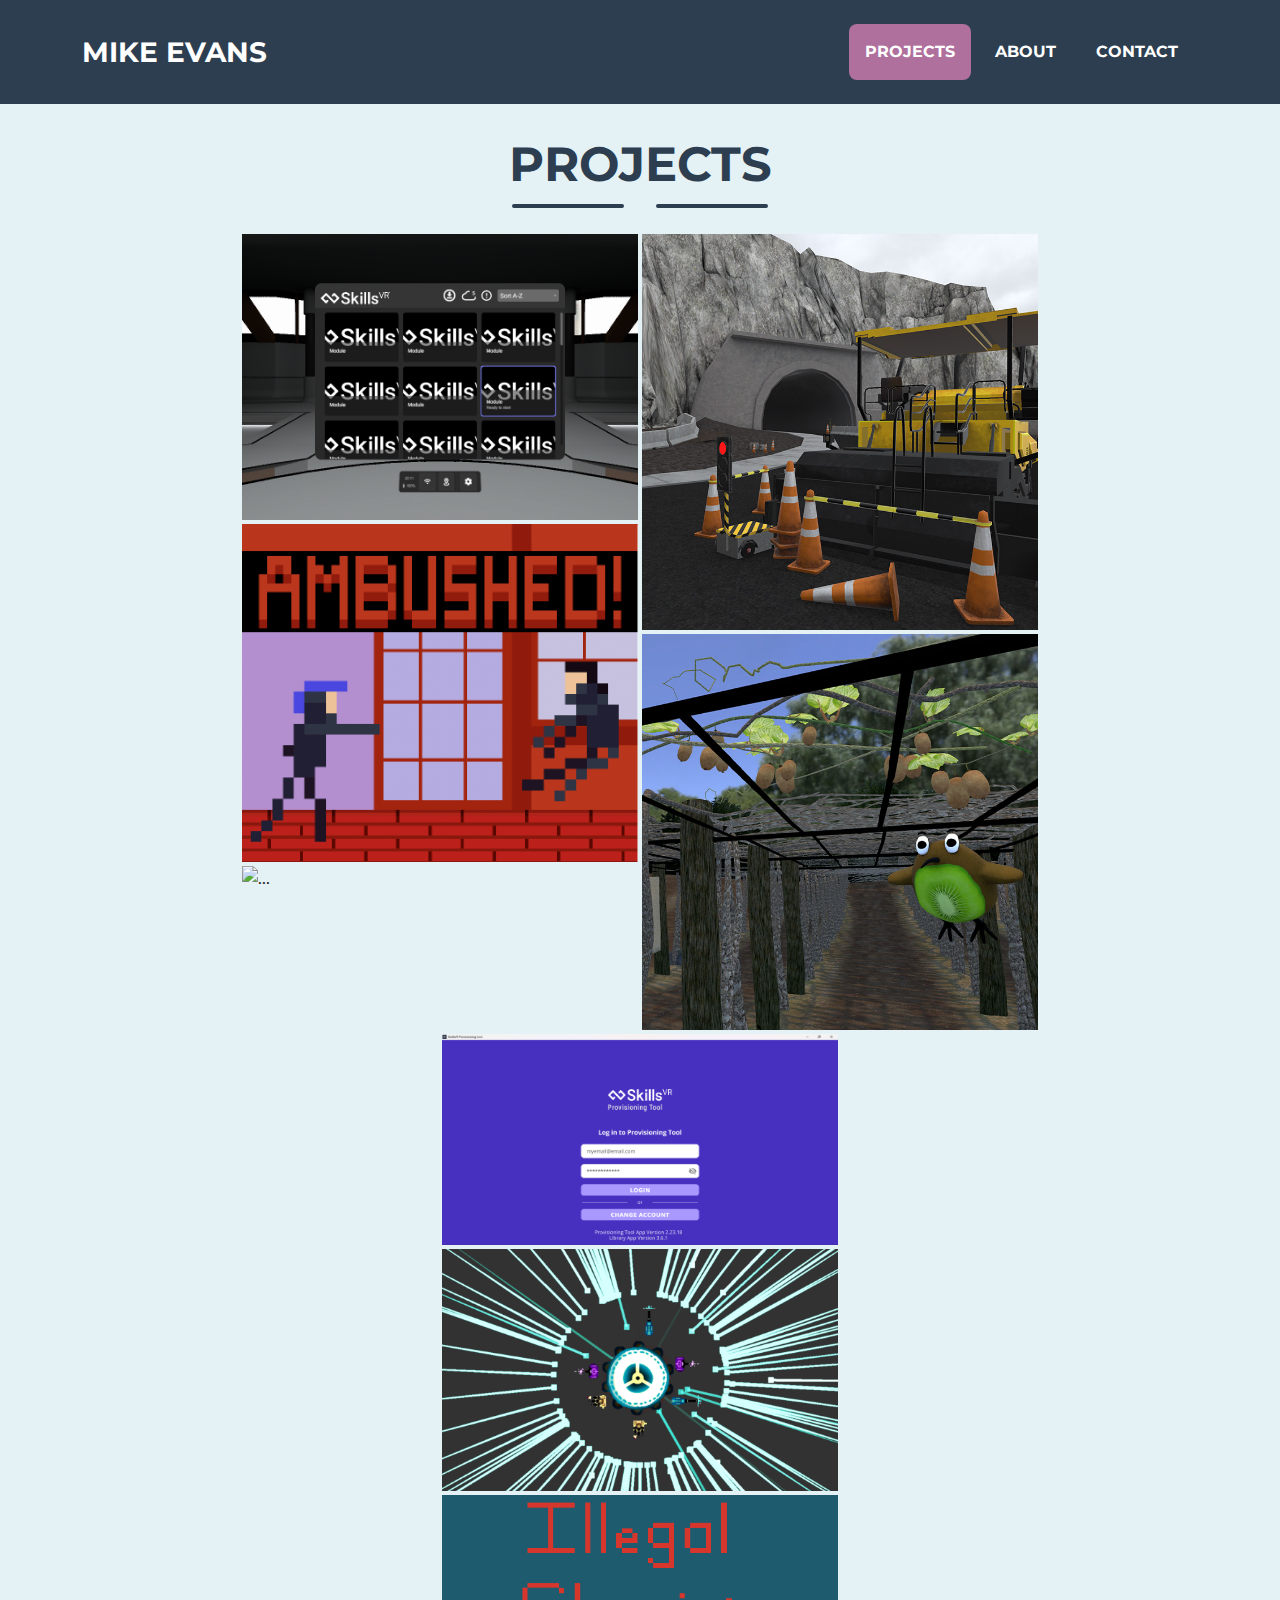
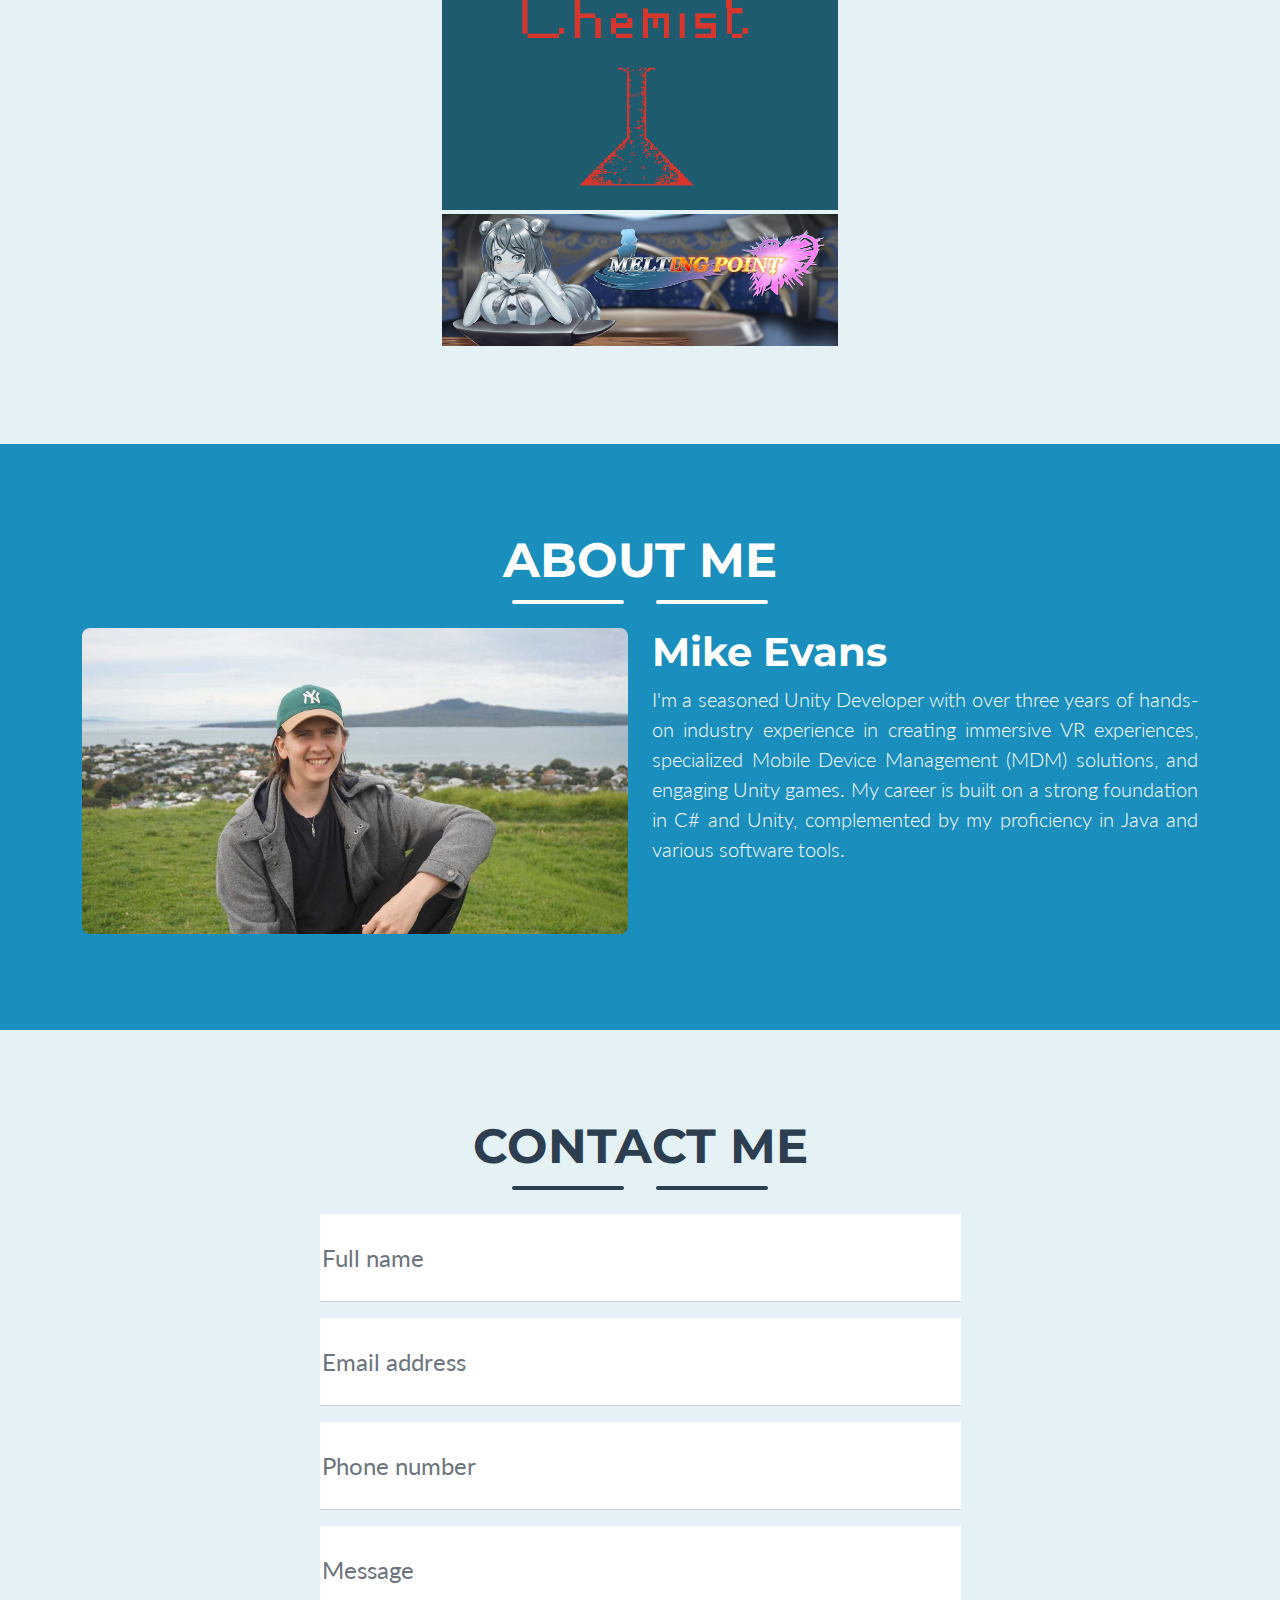
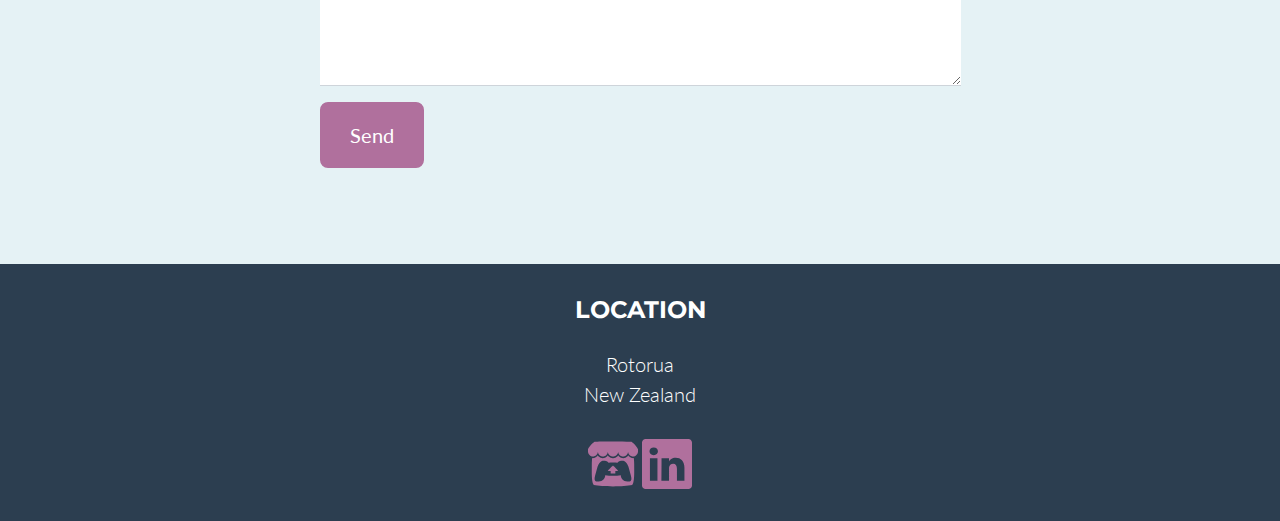
==== commit 225195ed: "improve: overall site UI and add socials links" ====
--- a/index.html
+++ b/index.html
@@ -5,7 +5,8 @@
         <meta name="viewport" content="width=device-width, initial-scale=1, shrink-to-fit=no" />
         <meta name="description" content="" />
         <meta name="author" content="" />
-        <title>Mike Evans - Software Developer</title>
+        <link rel="canonical">
+        <title>Mike Evans - Unity Developer</title>
         <!-- Favicon-->
         <link rel="icon" type="image/x-icon" href="assets/img/portfolio/projects/ambushed_thumbnail.png" />
         <!-- Font Awesome icons (free version)-->
@@ -54,7 +55,7 @@
                     <div class="col-auto">
                         <div class="portfolio-item mx-auto hidden grow" data-bs-toggle="modal" data-bs-target="#svrMdmModal1">
                             <div class="portfolio-item-caption d-flex align-items-center justify-content-center h-100 w-100">
-                                <div class="portfolio-item-caption-content text-center text-white">SkillsVR MDM</div>
+                                <div class="portfolio-item-caption-content text-center text-white">MDM Kiosk</div>
                             </div>
                             <img class="img-fluid border" src="assets/img/portfolio/svrmdm.png" alt="..." />
                         </div>
@@ -91,6 +92,12 @@
                     </div>
                     <!-- Portfolio Item 5-->
                     <div class="col-auto">
+                        <div class="portfolio-item mx-auto hidden grow" data-bs-toggle="modal" data-bs-target="#svrMdmProvtoolModal1">
+                            <div class="portfolio-item-caption d-flex align-items-center justify-content-center h-100 w-100">
+                                <div class="portfolio-item-caption-content text-center text-white">MDM Provisioning Tool</div>
+                            </div>
+                            <img class="img-fluid border" src="assets/img/portfolio/projects/provtool_thumbnail.png" alt="..." />
+                        </div>
                         <div class="portfolio-item mx-auto hidden grow" data-bs-toggle="modal" data-bs-target="#frailWeaponryModal">
                             <div class="portfolio-item-caption d-flex align-items-center justify-content-center h-100 w-100">
                                 <div class="portfolio-item-caption-content text-center text-white">Frail Weaponry</div>
@@ -104,30 +111,13 @@
                             </div>
                             <img class="img-fluid border" src="assets/img/portfolio/projects/illegal_chemist_thumbnailpng.png" alt="..." />
                         </div>
-                        <div class="portfolio-item mx-auto hidden grow" data-bs-toggle="modal" data-bs-target="#svrMdmProvtoolModal1">
-                            <div class="portfolio-item-caption d-flex align-items-center justify-content-center h-100 w-100">
-                                <div class="portfolio-item-caption-content text-center text-white">SkillsVR MDM</div>
-                            </div>
-                            <img class="img-fluid border" src="assets/img/portfolio/projects/provtool_thumbnail.png" alt="..." />
-                        </div>
-                        <!-- Portfolio Item 2-->
-                        <!-- <div class="portfolio-item mx-auto hidden grow" data-bs-toggle="modal" data-bs-target="#devilsPunishmentModal">
-                            <div class="portfolio-item-caption d-flex align-items-center justify-content-center h-100 w-100">
-                                <div class="portfolio-item-caption-content text-center text-white">Get in touch</div>
-                            </div>
-                            <i class=""></i>
-                            <div class="align-items-center justify-content-center text-uppercase font-weight-bold bg-primary text-white rounded">
-                            <i class="fas fa-plus h-75 w-75"></i>
-                            <div class="text-bottom text-white"><p></p>Your Project?</div>
-                        </div>
-                        </div> -->
                     <!-- Portfolio Item 7-->
-                        <!-- <div class="portfolio-item mx-auto hidden grow" data-bs-toggle="modal" data-bs-target="#meltingPointModal">
+                        <div class="portfolio-item mx-auto hidden grow" data-bs-toggle="modal" data-bs-target="#meltingPointModal">
                             <div class="portfolio-item-caption d-flex align-items-center justify-content-center h-100 w-100">
                                 <div class="portfolio-item-caption-content text-center text-white">Melting Point</div>
                             </div>
                             <img class="img-fluid border" src="assets/img/portfolio/projects/meltingpoint_thumbnail.png" alt="..." />
-                        </div> -->
+                        </div>
                     </div>
                 </div>
             </div>
@@ -224,10 +214,21 @@
         <!-- Footer Location-->
             <h4 class="text-uppercase mb-4">Location</h4>
             <p class="lead mb-0">
-                Auckland
+                Rotorua
                 <br />
                 New Zealand
+                <br/>
+                <br/>
             </p>
+            <a href="https://mike-evans.itch.io/" target="_blank">
+                <svg xmlns="http://www.w3.org/2000/svg" height="50" width="50" viewBox="0 0 245.371 220.736" fill="currentColor">
+                    <path d="M31.99 1.365C21.287 7.72.2 31.945 0 38.298v10.516C0 62.144 12.46 73.86 23.773 73.86c13.584 0 24.902-11.258 24.903-24.62 0 13.362 10.93 24.62 24.515 24.62 13.586 0 24.165-11.258 24.165-24.62 0 13.362 11.622 24.62 25.207 24.62h.246c13.586 0 25.208-11.258 25.208-24.62 0 13.362 10.58 24.62 24.164 24.62 13.585 0 24.515-11.258 24.515-24.62 0 13.362 11.32 24.62 24.903 24.62 11.313 0 23.773-11.714 23.773-25.046V38.298c-.2-6.354-21.287-30.58-31.988-36.933C180.118.197 157.056-.005 122.685 0c-34.37.003-81.228.54-90.697 1.365zm65.194 66.217a28.025 28.025 0 0 1-4.78 6.155c-5.128 5.014-12.157 8.122-19.906 8.122a28.482 28.482 0 0 1-19.948-8.126c-1.858-1.82-3.27-3.766-4.563-6.032l-.006.004c-1.292 2.27-3.092 4.215-4.954 6.037a28.5 28.5 0 0 1-19.948 8.12c-.934 0-1.906-.258-2.692-.528-1.092 11.372-1.553 22.24-1.716 30.164l-.002.045c-.02 4.024-.04 7.333-.06 11.93.21 23.86-2.363 77.334 10.52 90.473 19.964 4.655 56.7 6.775 93.555 6.788h.006c36.854-.013 73.59-2.133 93.554-6.788 12.883-13.14 10.31-66.614 10.52-90.474-.022-4.596-.04-7.905-.06-11.93l-.003-.045c-.162-7.926-.623-18.793-1.715-30.165-.786.27-1.757.528-2.692.528a28.5 28.5 0 0 1-19.948-8.12c-1.862-1.822-3.662-3.766-4.955-6.037l-.006-.004c-1.294 2.266-2.705 4.213-4.563 6.032a28.48 28.48 0 0 1-19.947 8.125c-7.748 0-14.778-3.11-19.906-8.123a28.025 28.025 0 0 1-4.78-6.155 27.99 27.99 0 0 1-4.736 6.155 28.49 28.49 0 0 1-19.95 8.124c-.27 0-.54-.012-.81-.02h-.007c-.27.008-.54.02-.813.02a28.49 28.49 0 0 1-19.95-8.123 27.992 27.992 0 0 1-4.736-6.155zm-20.486 26.49l-.002.01h.015c8.113.017 15.32 0 24.25 9.746 7.028-.737 14.372-1.105 21.722-1.094h.006c7.35-.01 14.694.357 21.723 1.094 8.93-9.747 16.137-9.73 24.25-9.746h.014l-.002-.01c3.833 0 19.166 0 29.85 30.007L210 165.244c8.504 30.624-2.723 31.373-16.727 31.4-20.768-.773-32.267-15.855-32.267-30.935-11.496 1.884-24.907 2.826-38.318 2.827h-.006c-13.412 0-26.823-.943-38.318-2.827 0 15.08-11.5 30.162-32.267 30.935-14.004-.027-25.23-.775-16.726-31.4L46.85 124.08C57.534 94.073 72.867 94.073 76.7 94.073zm45.985 23.582v.006c-.02.02-21.863 20.08-25.79 27.215l14.304-.573v12.474c0 .584 5.74.346 11.486.08h.006c5.744.266 11.485.504 11.485-.08v-12.474l14.304.573c-3.928-7.135-25.79-27.215-25.79-27.215v-.006l-.003.002z"/>
+                </svg>
+            </a>
+            <a href="https://www.linkedin.com/in/mike-evans-dev" target="_blank"><svg xmlns="http://www.w3.org/2000/svg" width="50" height="50" fill="currentColor" viewBox="0 0 16 16">
+                <path d="M0 1.146C0 .513.526 0 1.175 0h13.65C15.474 0 16 .513 16 1.146v13.708c0 .633-.526 1.146-1.175 1.146H1.175C.526 16 0 15.487 0 14.854zm4.943 12.248V6.169H2.542v7.225zm-1.2-8.212c.837 0 1.358-.554 1.358-1.248-.015-.709-.52-1.248-1.342-1.248S2.4 3.226 2.4 3.934c0 .694.521 1.248 1.327 1.248zm4.908 8.212V9.359c0-.216.016-.432.08-.586.173-.431.568-.878 1.232-.878.869 0 1.216.662 1.216 1.634v3.865h2.401V9.25c0-2.22-1.184-3.252-2.764-3.252-1.274 0-1.845.7-2.165 1.193v.025h-.016l.016-.025V6.169h-2.4c.03.678 0 7.225 0 7.225z"/>
+              </svg>
+            </a>
         </footer>
         <!-- Portfolio Modals-->
         <!-- Portfolio Modal 1-->
@@ -246,18 +247,43 @@
                                         <div class="divider-custom-line"></div>
                                         <div class="divider-custom-icon"><i class="fas fa-star"></i></div>
                                         <div class="divider-custom-line"></div>
-                                    </div>
-                                    <!-- Portfolio Modal - Image-->
-                                    <img class="img-fluid rounded mb-5" src="assets/img/portfolio/svrmdm.png" alt="..."/>
+                                </div>
+                                    <div class="align-left">
+                                        <!-- Portfolio Modal - Image-->
+                                    <img class="img-fluid rounded mb-1" src="assets/img/portfolio/svrmdm.png" alt="..."/>
                                     <!-- Portfolio Modal - Text-->
                                     <p class="mb-4">
-                                        The device counterpart to the <a href="https://skillsvr.com/enterprise" target="_blank">Enterprise Plaform</a> MDM solution. It handles content 
+                                    <h2>Project Summary</h2>
+                                    The device counterpart to the <a href="https://skillsvr.com/enterprise" target="_blank">Enterprise Plaform</a> MDM solution. It handles content 
                                         management/distribution, user authentication by various means (including standard login of course), learning record synchronization and of course, 
                                         device management. All customizable remotely.
                                     </br>
                                     </br>
-                                        Built using Unity and Android Studio for SkillsVR. In collaboration with .NET developers (who built the server side of the MDM).
+                                        Built using Unity and Android Studio for SkillsVR. In collaboration with frontend, backend and full stack developers (who built the server side of the MDM).
+                                    </br>
+                                    </br>
+                                    <h2>My Role</h2>
+                                    I took over as the lead developer for the SkillsVR Library (Mobile Device Management Kiosk), in around May 2024. I was responsible for the planning and execution of all technical aspects of this project from that stage on. 
+                                    <br>
+                                    Some of my key work entailed:
+                                    <ul>
+                                        <li>Developing a system for synchronizing learner data to a server using REST APIs, gracefully handling internet connection states</li>
+                                        <li>Heavy use of Android Java for developing plugins for use in Unity</li>
+                                        <li>Developing and maintaining support for VR devices</li>
+                                        <li>Creating and reviewing tech designs</li>
+                                        <li>Creating a varied test suite containing unit tests, functional tests, regression tests, UI tests etc.</li>
+                                        <li>Implementing an automated build and test pipeline using Github actions and GameCI</li>
+                                        <li>Implementing a system for enforcing control over the guardian on Meta Quest devices without Quest provided APIs</li>
+                                        <li>Managing an Android developer, providing work and overseeing their growth within Unity</li>
+                                        <li>Developing, running, improving functionality and providing support for remote updates of the software</li>
+                                        <li>Creating automations to streamline QA testing</li>
+                                        <li>Extensive work with Unity UGUI</li>
+                                        <li>Use of Unity XR Interaction Toolkit</li>
+                                        <li>Developing a way to securely apply wifi configurations to a device across device group and individual device configurations</li>
+                                    </ul>
+                                    </br>
                                     </p>
+                                </div>
                                     <button class="btn btn-primary" data-bs-dismiss="modal">
                                         <i class="fas fa-xmark fa-fw"></i>
                                         Close Window
@@ -286,18 +312,27 @@
                                         <div class="divider-custom-icon"><i class="fas fa-star"></i></div>
                                         <div class="divider-custom-line"></div>
                                     </div>
-                                    <!-- Portfolio Modal - Image-->
-                                    <img class="img-fluid rounded mb-5" src="assets/img/portfolio/projects/ambushed_img2.png" alt="..." />
-                                    <!-- Portfolio Modal - Text-->
-                                    <p class="mb-4">Defend your dojo from attacking ninjas as they swarm you from all angles! 
-                                    </br>
-                                    </br>
-                                        Simple game made for the <a href="https://itch.io/jam/not-my-nes-jam/rate/744667" target="_blank">Not MY NES Jam</a></p>
+                                    <div class="align-left">
+                                        <!-- Portfolio Modal - Image-->
+                                        <img class="img-fluid rounded mb-1" src="assets/img/portfolio/projects/ambushed_img2.png" alt="..." />
+                                        <!-- Portfolio Modal - Text-->
+                                        <p class="mb-4">
+                                            <h2>Project Summary</h2>
+                                            Defend your dojo from attacking ninjas as they swarm you from all angles! 
+                                            </br>
+                                            </br>
+                                                Simple game made for the <a href="https://itch.io/jam/not-my-nes-jam/rate/744667" target="_blank">Not MY NES Jam</a>
+                                            </br>
+                                            </br>
+                                            <h2>My Role</h2>
+                                            I created every part of this game, I took my art and music inspiration from old cartridge games and the game mechanics from games like One Finger Death Punch
+                                        </p>
+                                    </div>
                                     <div class="d-grid gap-2 d-md-block">
                                     <a class="btn btn-primary" href="https://itch.io/embed-upload/2659306?color=ec6a6a" target="_blank" role="button">
-                                        <i class="fa-solid fa-gamepad"></i>
-                                        Play Web Build
-                                    </a>
+                                            <i class="fa-solid fa-gamepad"></i>
+                                            Play Web Build
+                                        </a>
                                     <button class="btn btn-primary" data-bs-dismiss="modal">
                                         <i class="fas fa-xmark fa-fw"></i>
                                         Close Window
@@ -327,13 +362,23 @@
                                         <div class="divider-custom-icon"><i class="fas fa-star"></i></div>
                                         <div class="divider-custom-line"></div>
                                     </div>
-                                    <!-- Portfolio Modal - Image-->
-                                    <img class="img-fluid rounded mb-5" src="assets/img/portfolio/projects/sitesafe_img1.png" alt="..." />
-                                    <iframe class="rounded mx-auto" width=100% height="515" src="https://www.youtube.com/embed/MXSWg_szRug" title="Site Safe Foundation Passport | Virtual Reality Training Module | SkillsVR" frameborder="0" allow="accelerometer; autoplay; clipboard-write; encrypted-media; gyroscope; picture-in-picture; web-share" referrerpolicy="strict-origin-when-cross-origin" allowfullscreen></iframe>
-                                    <!-- Portfolio Modal - Text-->
-                                    <p class="mb-4">VR game meant to teach learners how to stay safe on worksites. The application is split into two parts, learning and assessment, the first teaches 
-                                        the learner how to be safe on worksites, while the second tests the learners knowledge and, should they pass, awards them with a Site Safe Foundation Passport.
-                                    </p>
+                                    <div class="align-left">
+                                        <!-- Portfolio Modal - Image-->
+                                        <img class="img-fluid rounded mb-1" src="assets/img/portfolio/projects/sitesafe_img1.png" alt="..." />
+                                        <iframe class="rounded mx-auto" width=100% height="515" src="https://www.youtube.com/embed/MXSWg_szRug" title="Site Safe Foundation Passport | Virtual Reality Training Module | SkillsVR" frameborder="0" allow="accelerometer; autoplay; clipboard-write; encrypted-media; gyroscope; picture-in-picture; web-share" referrerpolicy="strict-origin-when-cross-origin" allowfullscreen></iframe>
+                                        <!-- Portfolio Modal - Text-->
+                                        <p class="mb-4">
+                                            <h2>Project Summary</h2>
+                                            VR game meant to teach learners how to stay safe on worksites. The application is split into two parts, learning and assessment, the first teaches 
+                                            the learner how to be safe on worksites, while the second tests the learners knowledge and, should they pass, awards them with a Site Safe Foundation Passport.
+                                            <br/>
+                                            <br/>
+                                            <h2>My Role</h2>
+                                            Built the game's diorama (select correct order of events), hazard selection and
+                                            PPE selection systems. Made heavy use of prefabs to reduce the need to rebuild and redo
+                                            changes across scenes, and Unity's XR Interaction Toolkit for player interactions.
+                                        </p>
+                                    </div>
                                     <button class="btn btn-primary" data-bs-dismiss="modal">
                                         <i class="fas fa-xmark fa-fw"></i>
                                         Close Window
@@ -362,16 +407,22 @@
                                         <div class="divider-custom-icon"><i class="fas fa-star"></i></div>
                                         <div class="divider-custom-line"></div>
                                     </div>
-                                    <!-- Portfolio Modal - Image-->
-                                    <img class="img-fluid rounded mb-5" src="assets/img/portfolio/projects/kiwifruit_img1.png" alt="..." />
-                                    <iframe class="rounded mx-auto"width="100%" height="515" src="https://www.youtube.com/embed/vJuuHqSVms8" title="Kiwifruit Winter Pruning | Virtual Reality Training | SkillsVR" frameborder="0" allow="accelerometer; autoplay; clipboard-write; encrypted-media; gyroscope; picture-in-picture; web-share" referrerpolicy="strict-origin-when-cross-origin" allowfullscreen></iframe>
-                                    <!-- Portfolio Modal - Text-->
-                                    <p class="mb-4">VR game aimed at those looking to get into kiwifruit pruning. This game teaches learners the skills needed to succesfully 
-                                        prune a kiwifruit orchard in both summer and winter.
-                                    </br>
-                                    </br>
-                                    This game produced the interesting challenge of needing to somehow implement two handed sheers in VR. A lot of time was put into getting the Quaternion math to work just right with Unity's XR systems.
-                                    </p>
+                                    <div class="align-left">
+                                            <!-- Portfolio Modal - Image-->
+                                        <img class="img-fluid rounded mb-1" src="assets/img/portfolio/projects/kiwifruit_img1.png" alt="..." />
+                                        <iframe class="rounded mx-auto"width="100%" height="515" src="https://www.youtube.com/embed/vJuuHqSVms8" title="Kiwifruit Winter Pruning | Virtual Reality Training | SkillsVR" frameborder="0" allow="accelerometer; autoplay; clipboard-write; encrypted-media; gyroscope; picture-in-picture; web-share" referrerpolicy="strict-origin-when-cross-origin" allowfullscreen></iframe>
+                                        <!-- Portfolio Modal - Text-->
+                                        <p class="mb-4">
+                                            <h2>Project Summary</h2>
+                                            VR game aimed at those looking to get into kiwifruit pruning. This game teaches learners the skills needed to succesfully 
+                                            prune a kiwifruit orchard in both summer and winter.
+                                            </br>
+                                            </br>
+                                            <h2>My Role</h2>
+                                            This game produced the interesting challenge of needing to somehow implement two handed sheers in VR. A lot of time was put into getting the Quaternion math to work just right with Unity's XR systems.
+                                            I also collaborated with a UI Designer to create a scoreboard for the game and implemented a combined implementation of a soft body vine system with hard "cut points" where mesh cutting could take place.
+                                        </p>
+                                    </div>
                                     <button class="btn btn-primary" data-bs-dismiss="modal">
                                         <i class="fas fa-xmark fa-fw"></i>
                                         Close Window
@@ -400,10 +451,19 @@
                                         <div class="divider-custom-icon"><i class="fas fa-star"></i></div>
                                         <div class="divider-custom-line"></div>
                                     </div>
-                                    <!-- Portfolio Modal - Image-->
-                                    <img class="img-fluid rounded mb-5" src="assets/img/portfolio/projects/frailweaponry_img2.png" alt="..." />
-                                    <!-- Portfolio Modal - Text-->
-                                    <p class="mb-4">Endless tower defense game! Repair broken turrets to destroy the bots before they reach your base! Then use the kits they drop to build more turrets and repair the laser tower to destroy the enemy base! Made for the <a href="https://itch.io/jam/coding-blocks-2021/rate/894188" target="_blank"> Coding Blocks Game Jam</a></p>
+                                    <div class="align-left">
+                                        <!-- Portfolio Modal - Image-->
+                                        <img class="img-fluid rounded mb-1" src="assets/img/portfolio/projects/frailweaponry_img2.png" alt="..." />
+                                        <!-- Portfolio Modal - Text-->
+                                        <p class="mb-4">
+                                            <h2>Project Summary</h2>
+                                            Endless tower defense game! Repair broken turrets to destroy the bots before they reach your base! Then use the kits they drop to build more turrets and repair the laser tower to destroy the enemy base! Made for the <a href="https://itch.io/jam/coding-blocks-2021/rate/894188" target="_blank"> Coding Blocks Game Jam</a>
+                                            <br/>
+                                            <br/>
+                                            <h2>My Role</h2>
+                                            I built this project along with a friend. I took care of all programming for the game.
+                                        </p>
+                                    </div>
                                     <div class="d-grid gap-2 d-md-block">
                                         <a class="btn btn-primary" href="https://itch.io/embed-upload/3257540?color=816161" target="_blank" role="button">
                                             <i class="fa-solid fa-gamepad"></i>
@@ -438,12 +498,20 @@
                                         <div class="divider-custom-icon"><i class="fas fa-star"></i></div>
                                         <div class="divider-custom-line"></div>
                                     </div>
-                                    <!-- Portfolio Modal - Image-->
-                                    <img class="img-fluid rounded mb-5" src="assets/img/portfolio/projects/illegal_chemist_img2.png" alt="..." />
-                                    <!-- Portfolio Modal - Text-->
-                                    <p class="mb-4">You are an illegal chemist, mix and match chemicals to make deadly concoctions for your clients, see how high you can get your score before you close up shop.
-                                        Made for the <a href="https://itch.io/jam/1-bit-weekend-2/rate/757661" target="_blank">1 Bit Weekend game jam</a>.
-                                    </p>
+                                    <div class="align-left">
+                                        <!-- Portfolio Modal - Image-->
+                                        <img class="img-fluid rounded mb-1" src="assets/img/portfolio/projects/illegal_chemist_img2.png" alt="..." />
+                                        <!-- Portfolio Modal - Text-->
+                                        <p class="mb-4">
+                                            <h2>Project Summary</h2>
+                                            You are an illegal chemist, mix and match chemicals to make deadly concoctions for your clients, see how high you can get your score before you close up shop.
+                                            Made for the <a href="https://itch.io/jam/1-bit-weekend-2/rate/757661" target="_blank">1 Bit Weekend game jam</a>.
+                                            </br>
+                                            </br>
+                                            <h2>My Role</h2>
+                                            I created both the art and programming for this game
+                                        </p>
+                                    </div>
                                     <button class="btn btn-primary" data-bs-dismiss="modal">
                                         <i class="fas fa-xmark fa-fw"></i>
                                         Close Window
@@ -472,13 +540,26 @@
                                         <div class="divider-custom-icon"><i class="fas fa-star"></i></div>
                                         <div class="divider-custom-line"></div>
                                     </div>
-                                    <!-- Portfolio Modal - Image-->
-                                    <img class="img-fluid rounded mb-5" src="assets/img/portfolio/projects/meltingpoint_img2.png" alt="..." />
-                                    <!-- Portfolio Modal - Text-->
-                                    <p class="mb-4">Turn based RPG Dating Simulator (Very much NSFW). This project involved the design and development of a realtime semi-turn based combat system and various minigames.
-                                    </br>
-                                        Developed for Astro Kaen game studio.
-                                    </p>
+                                    <div class="align-left">
+                                        <!-- Portfolio Modal - Image-->
+                                        <img class="img-fluid rounded mb-1" src="assets/img/portfolio/projects/meltingpoint_img2.png" alt="..." />
+                                        <!-- Portfolio Modal - Text-->
+                                        <p class="mb-4">
+                                            <h2>Project Summary</h2>
+                                            Turn based RPG Dating Simulator (Very much NSFW). This project involved the design and development of a realtime semi-turn based combat system and various minigames.
+                                            </br>
+                                            Developed for Astro Kaen game studio.
+                                            </br>
+                                            </br>
+                                            <h2>My Role</h2>
+                                            I lead the programming behind this project, which included the following:
+                                            <ul>
+                                                <li>Developing a semi-turn based combat system inspired by old Grandia games</li>
+                                                <li>Implementing a character skill progression system</li>
+                                                <li>Implementing a 3rd party visual novel plugin</li>
+                                            </ul>
+                                        </p>
+                                    </div>
                                     <div class="d-grid gap-2 d-md-block">
                                         <a class="btn btn-primary" href="https://itch.io/embed-upload/4112467?color=000000" target="_blank" role="button">
                                             <i class="fa-solid fa-gamepad"></i>
@@ -513,17 +594,23 @@
                                         <div class="divider-custom-icon"><i class="fas fa-star"></i></div>
                                         <div class="divider-custom-line"></div>
                                     </div>
-                                    <!-- Portfolio Modal - Image-->
-                                    <img class="img-fluid rounded mb-5" src="assets/img/portfolio/projects/devilspunishment_img1.png" alt="..." />
-                                    <!-- Portfolio Modal - Text-->
-                                    <p class="mb-4">Devil's Punishment was a sci-fi/post-apocalyptic survival horror 3D game with FPS (First person shooter) mechanics, where a group of prisoners are left behind in an abandoned underground facility. The game was never fully released to my knowledge.
-                                    </br>
-                                    </br>
-                                        I developed the game's room and prop generation, which involved procedurally generating a room layout, splitting the room into a grid and then generating various prop clusters (usually around a central prop) at those grid locations depending on the prop type. The generation system also ensured the room had enough walk room for the player to reach all grid points in the room.
-                                    </br>
-                                    </br>
-                                        As this was one of my first freelance projects, I was unpaid, working only for the right to use the work on my portfolio
-                                    </p>
+                                    <div class="align-left">
+                                        <!-- Portfolio Modal - Image-->
+                                        <img class="img-fluid rounded mb-1" src="assets/img/portfolio/projects/devilspunishment_img1.png" alt="..." />
+                                        <!-- Portfolio Modal - Text-->
+                                        <p class="mb-4">
+                                            <h2>Project Summary</h2>
+                                            Devil's Punishment was a sci-fi/post-apocalyptic survival horror 3D game with FPS (First person shooter) mechanics, where a group of prisoners are left behind in an abandoned underground facility. The game was never fully released to my knowledge.
+                                            </br>
+                                            </br>
+                                            As this was one of my first freelance projects, I was unpaid, working only for the right to use the work on my portfolio    
+                                            </br>
+                                            </br>
+                                            <h2>My Role</h2>
+                                            I developed the game's room and prop generation, which involved procedurally generating a room layout, splitting the room into a grid and then generating various prop clusters (usually around a central prop) at those grid locations depending on the prop type. The generation system also ensured the room had enough walk room for the player to reach all grid points in the room.
+                                            
+                                        </p>
+                                    </div>
                                     <div class="d-grid gap-2 d-md-block">
                                         <button class="btn btn-primary" data-bs-dismiss="modal">
                                             <i class="fas fa-xmark fa-fw"></i>
@@ -554,17 +641,31 @@
                                         <div class="divider-custom-icon"><i class="fas fa-star"></i></div>
                                         <div class="divider-custom-line"></div>
                                     </div>
-                                    <!-- Portfolio Modal - Image-->
-                                    <img class="img-fluid rounded mb-5" src="assets/img/portfolio/projects/provtool_img3.png" alt="..."/>
-                                    <!-- Portfolio Modal - Text-->
-                                    <p class="mb-4">
-                                        The windows based provisioning tool used to provision devices to an organization. Makes extensive use of RESTAPIs for logins and fetching data from server. 
-                                        Adb is used to run commands on devices and pass intent data to a special receiving application on target devices, as well as to fetch various device information 
-                                        and pass it to the server for storage/processing.
-                                    </br>
-                                    </br>
-                                        Built using Unity for SkillsVR. In collaboration with .NET developers (who built the server which the tool communicates with), a UI Designer and Product Owner.
-                                    </p>
+                                    <div class="align-left">
+                                        <!-- Portfolio Modal - Image-->
+                                        <img class="img-fluid rounded mb-1" src="assets/img/portfolio/projects/provtool_img3.png" alt="..."/>
+                                        <!-- Portfolio Modal - Text-->
+                                        <p class="mb-4">
+                                        <h2>Project Summary</h2>
+                                            The windows based provisioning tool used to install and setup the MDM Kiosk on devices, and register devices on an external server. Makes extensive use of RESTAPIs for logins and fetching data from server. 
+                                            Adb is used to run commands on devices and pass intent data to a special receiving application on target devices, as well as to fetch various device information 
+                                            and pass it to the server for storage/processing.
+                                            Built using Unity for SkillsVR. In collaboration with .NET developers (who built the server which the tool communicates with), a UI Designer and Product Owner.
+                                        </br>
+                                        </br>
+                                        <h2>My Role</h2>
+                                        I took over as the lead developer for the SkillsVR Provisioning Tool, in around May 2024. I was responsible for the planning and execution of all technical aspects of this project from that stage on. 
+                                        Some of my key work entailed:
+                                        <ul>
+                                            <li>Created a searchable dropdown that updates as you type</li>
+                                            <li>Created a system for users to install applications to their devices from a server</li>
+                                            <li>Maintained device to server enrollment as for enrollment evolved, including heavy use of REST APIs and asynchronous programming with both Unity Coroutines and C# Tasks</li>
+                                            <li>Consulted with a UI Designer while implementing their UI designs via Unity UGUI, ensuring dynamic support for a variety of screen resolutions</li>
+                                            <li>Coached other developers and conducted code review to ensure both developer growth within the project and Unity, as well as stable, timely updates</li>
+                                            <li>Created various tech designs in collaboration with our backend team</li>
+                                        </ul>
+                                        </p>
+                                    </div>
                                     <button class="btn btn-primary" data-bs-dismiss="modal">
                                         <i class="fas fa-xmark fa-fw"></i>
                                         Close Window
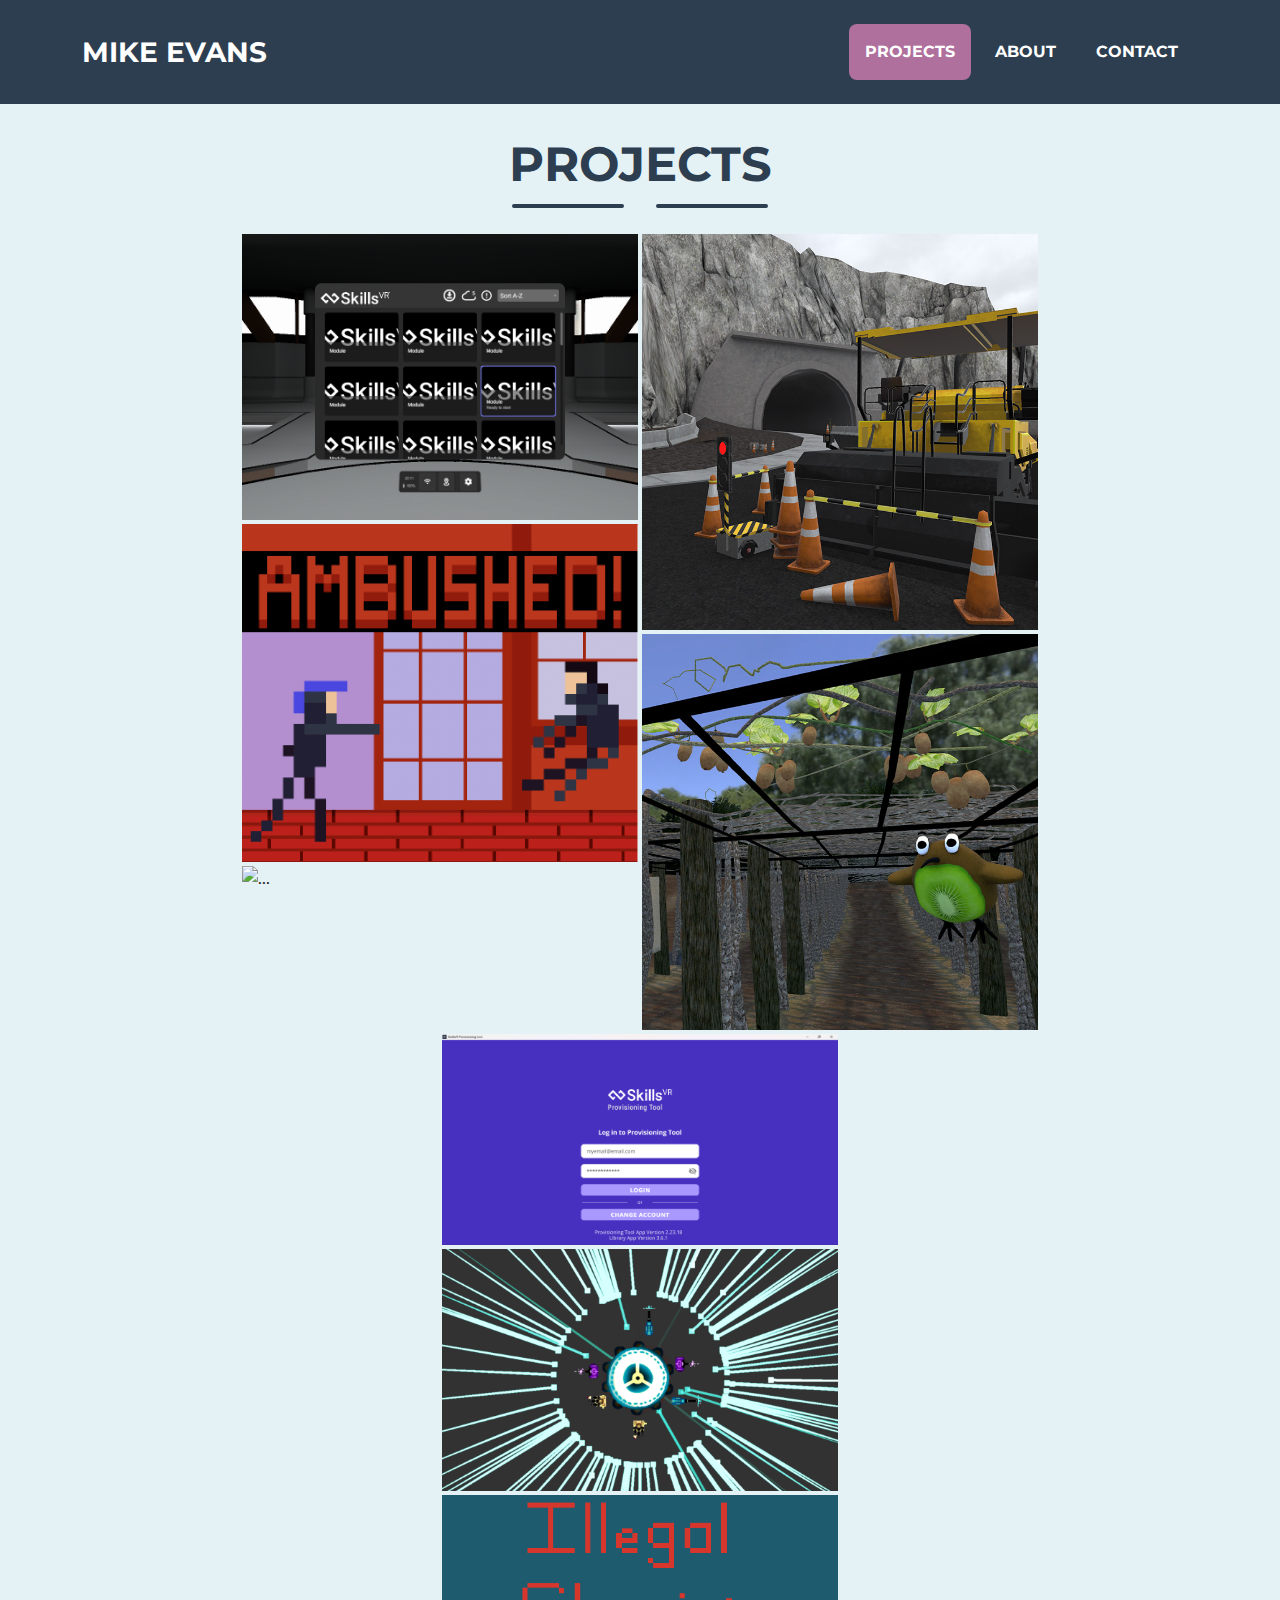
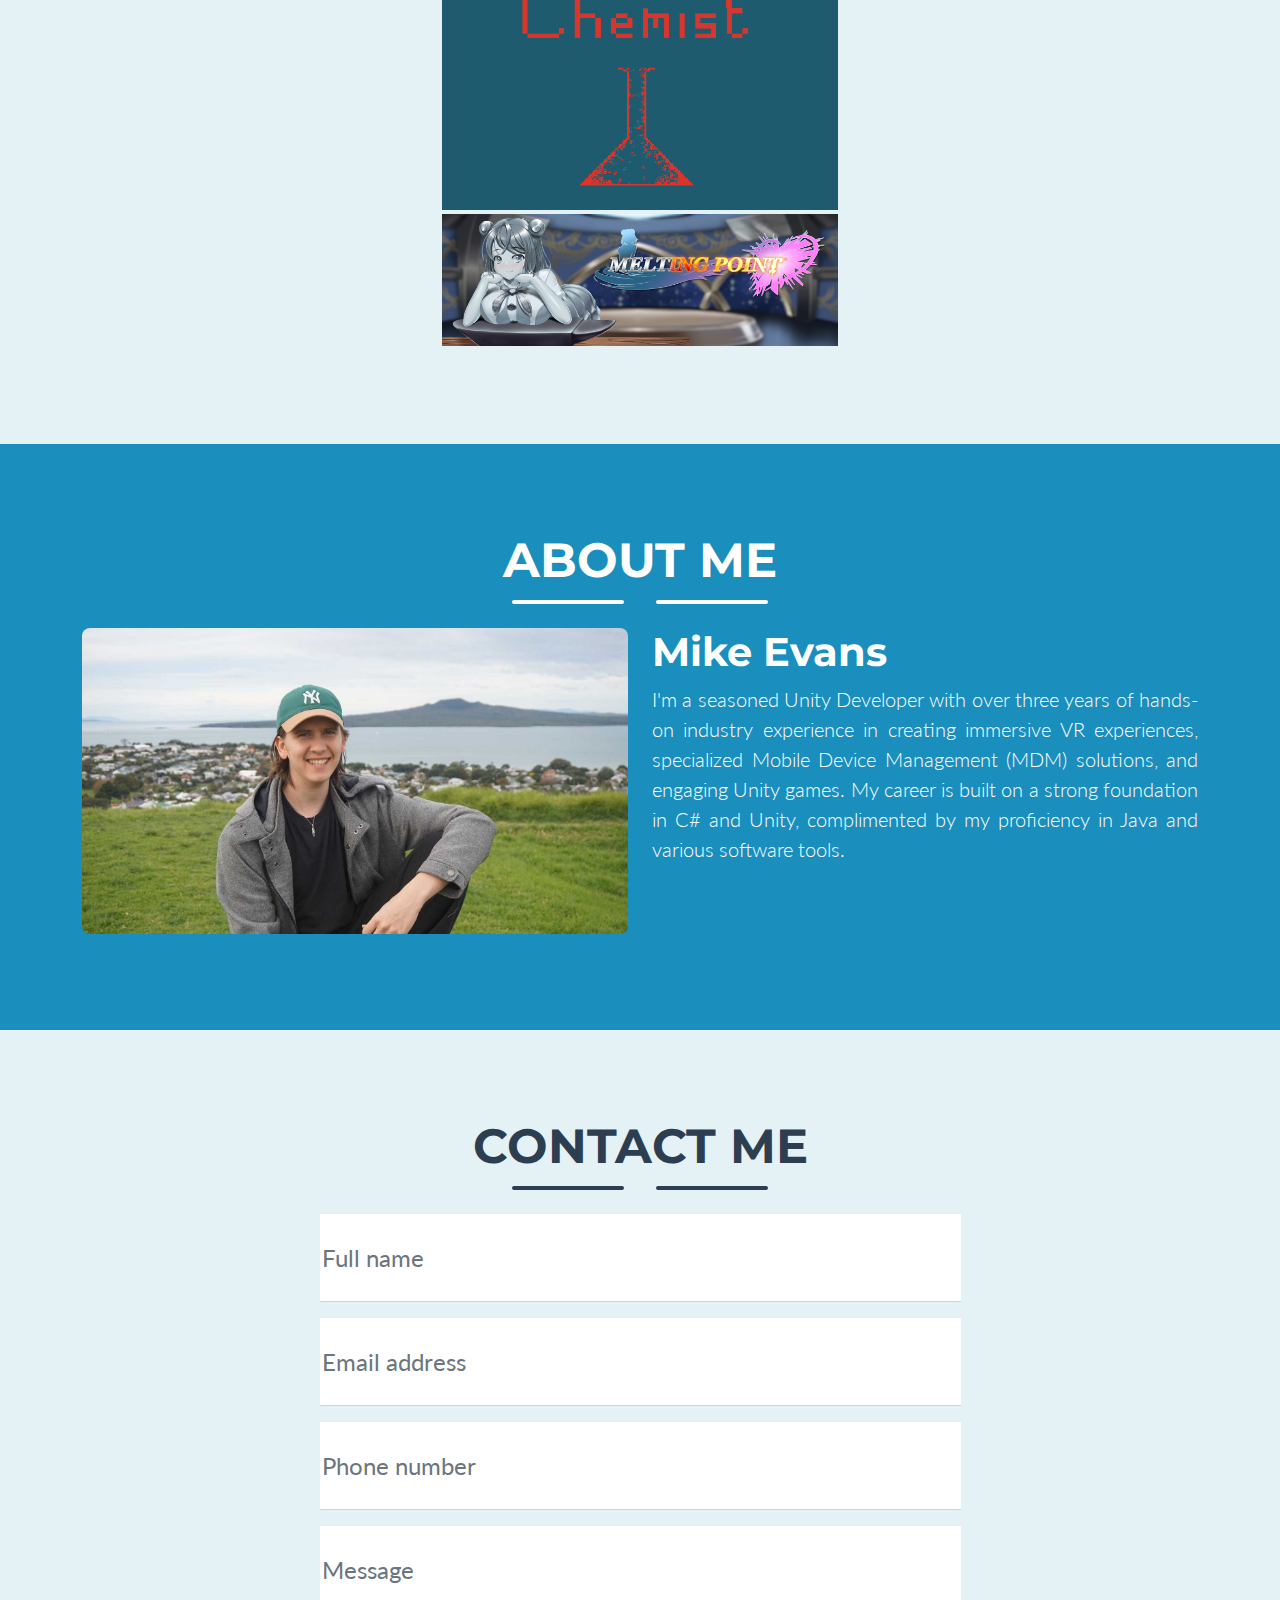
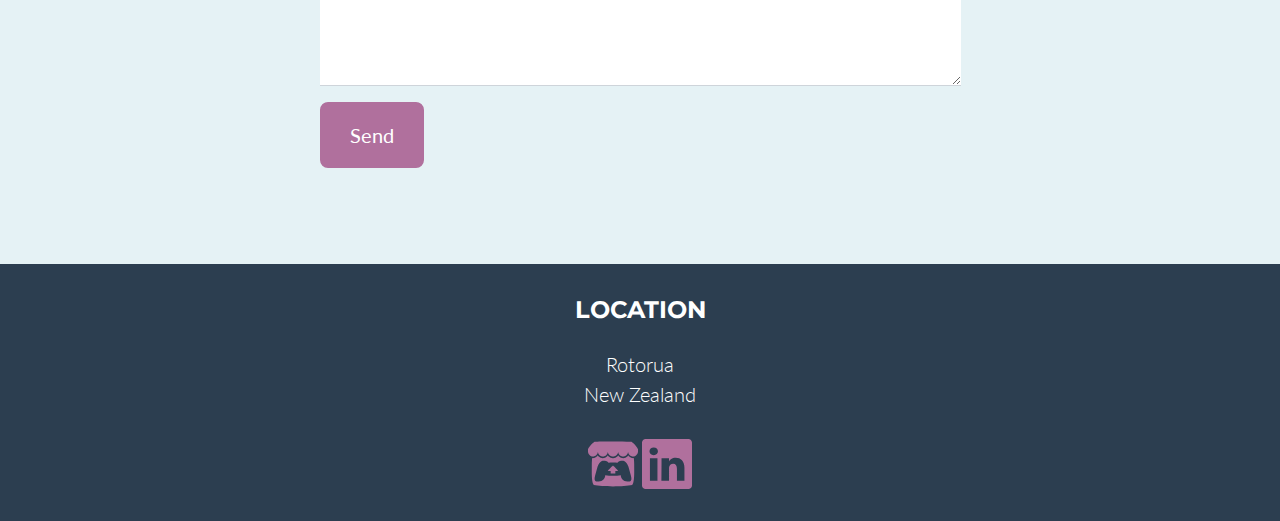
==== commit 1099afee: "fix: spelling mistake" ====
--- a/index.html
+++ b/index.html
@@ -137,7 +137,7 @@
                 <div class="row">
                     <div class="col-lg mx-auto"><img class="img-fluid rounded" width="100%" height="100%" src="assets/img/portfolio/projects/profilepic.jpg"/></div>
                     <div class="col-md mx-auto"><h1>Mike Evans</h1>
-                    <p class="lead" align="justify">I'm a seasoned Unity Developer with over three years of hands-on industry experience in creating immersive VR experiences, specialized Mobile Device Management (MDM) solutions, and engaging Unity games. My career is built on a strong foundation in C# and Unity, complemented by my proficiency in Java and various software tools.</p></div>
+                    <p class="lead" align="justify">I'm a seasoned Unity Developer with over three years of hands-on industry experience in creating immersive VR experiences, specialized Mobile Device Management (MDM) solutions, and engaging Unity games. My career is built on a strong foundation in C# and Unity, complimented by my proficiency in Java and various software tools.</p></div>
                 </div>
             </div>
         </section>
@@ -659,7 +659,7 @@
                                         <ul>
                                             <li>Created a searchable dropdown that updates as you type</li>
                                             <li>Created a system for users to install applications to their devices from a server</li>
-                                            <li>Maintained device to server enrollment as for enrollment evolved, including heavy use of REST APIs and asynchronous programming with both Unity Coroutines and C# Tasks</li>
+                                            <li>Maintained device to server enrollment as enrollment requirements evolved, including heavy use of REST APIs and asynchronous programming with both Unity Coroutines and C# Tasks</li>
                                             <li>Consulted with a UI Designer while implementing their UI designs via Unity UGUI, ensuring dynamic support for a variety of screen resolutions</li>
                                             <li>Coached other developers and conducted code review to ensure both developer growth within the project and Unity, as well as stable, timely updates</li>
                                             <li>Created various tech designs in collaboration with our backend team</li>
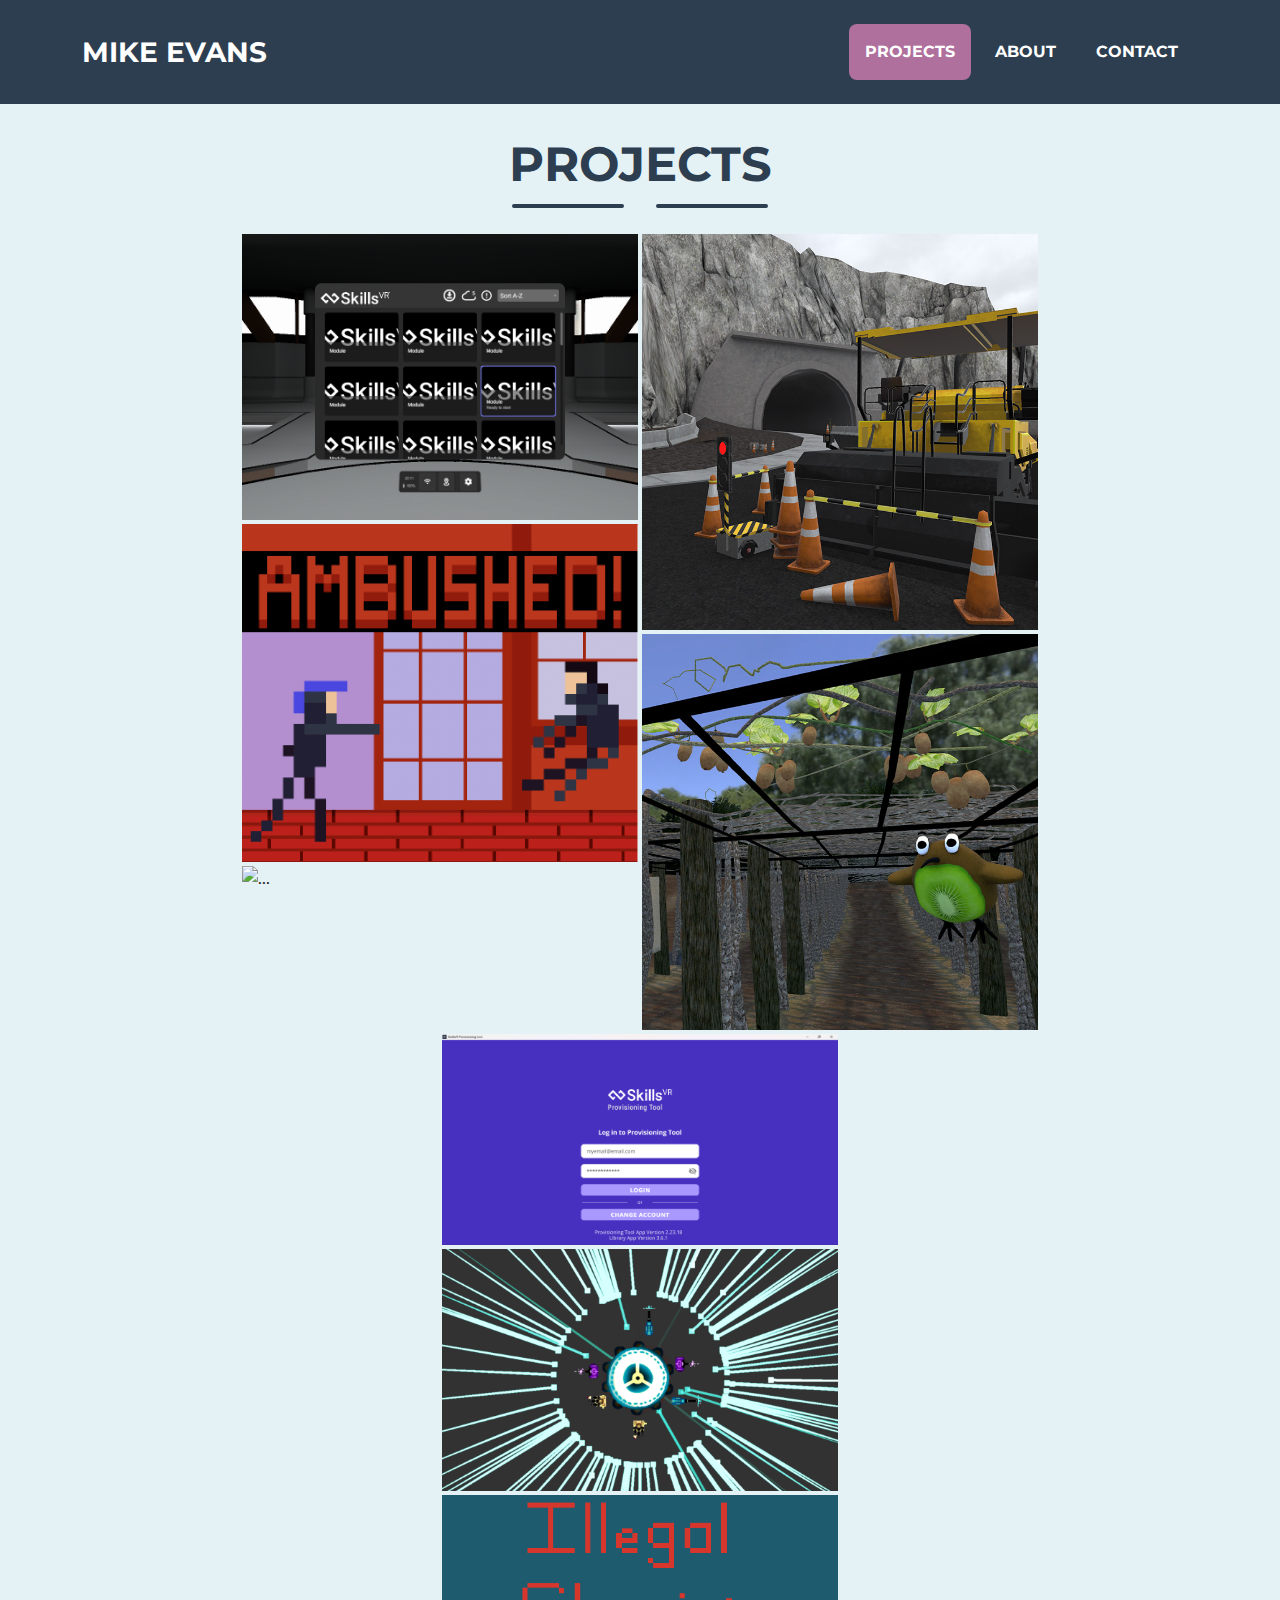
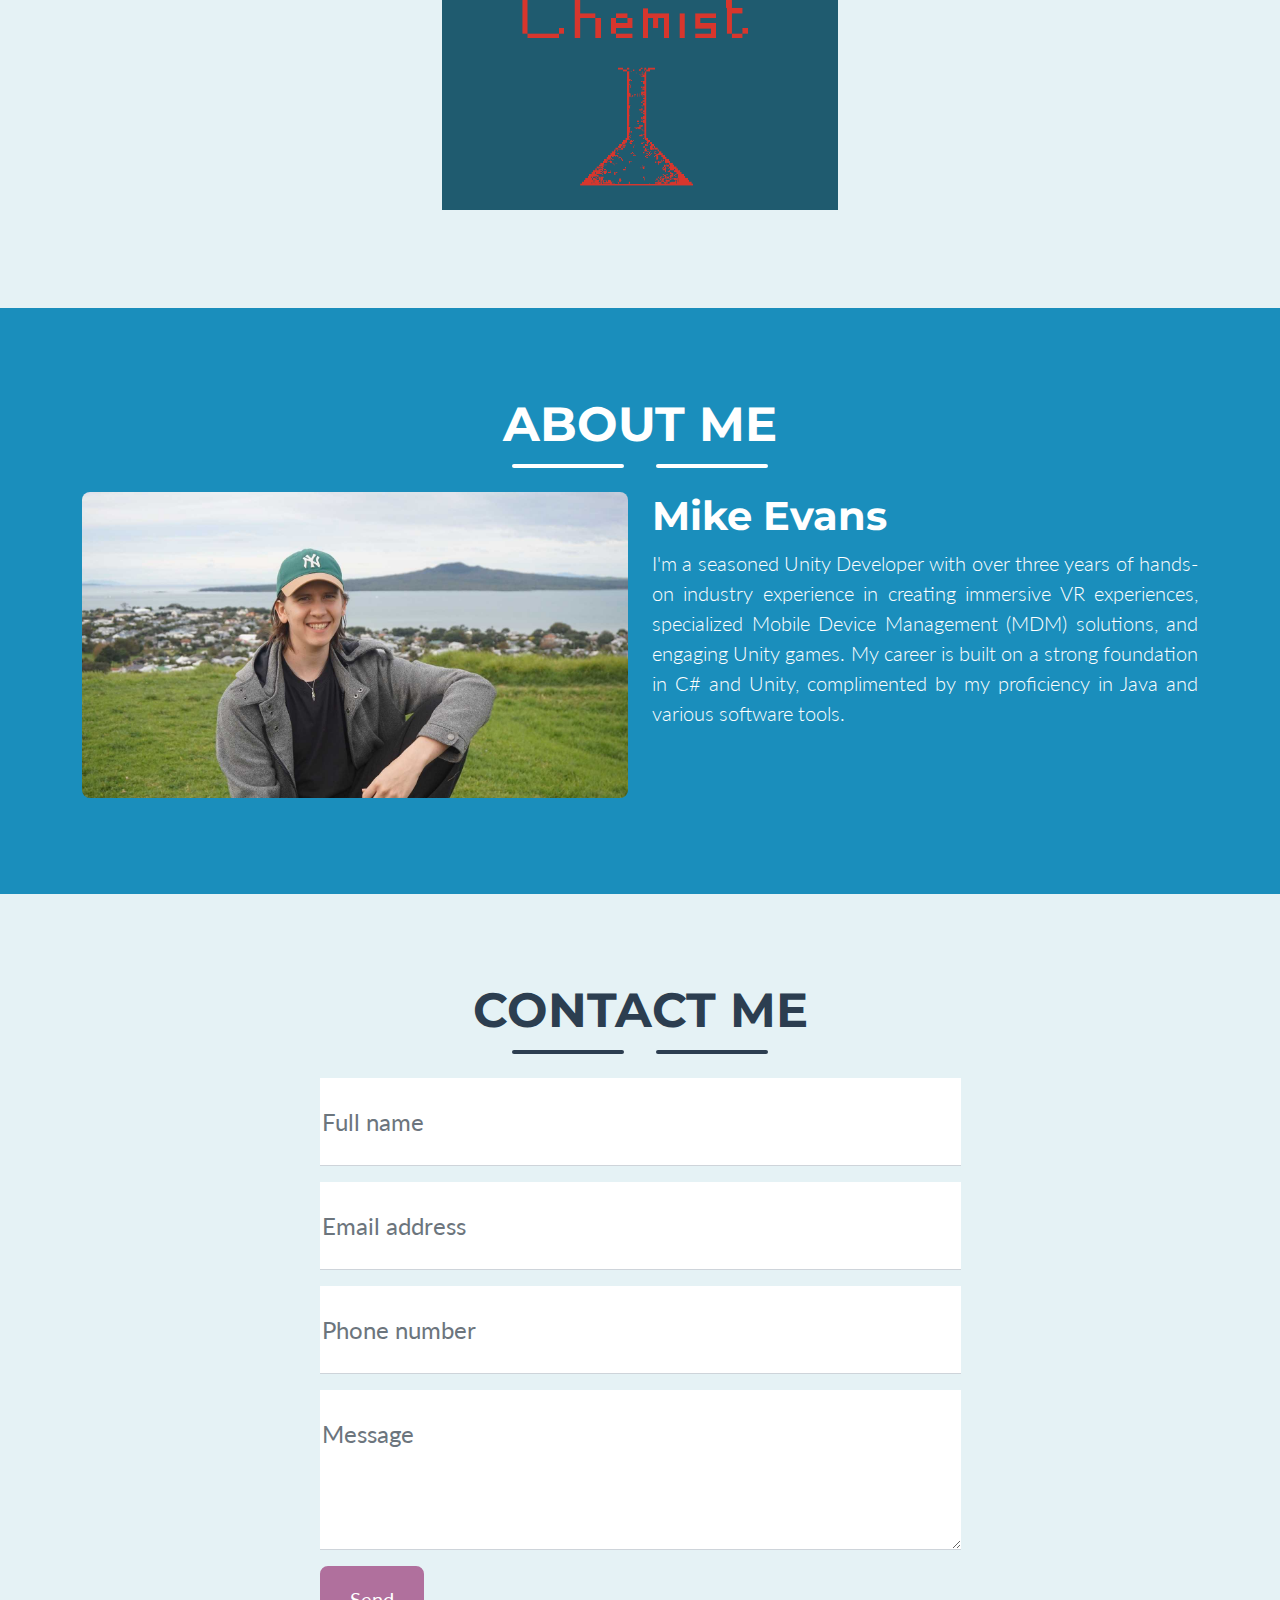
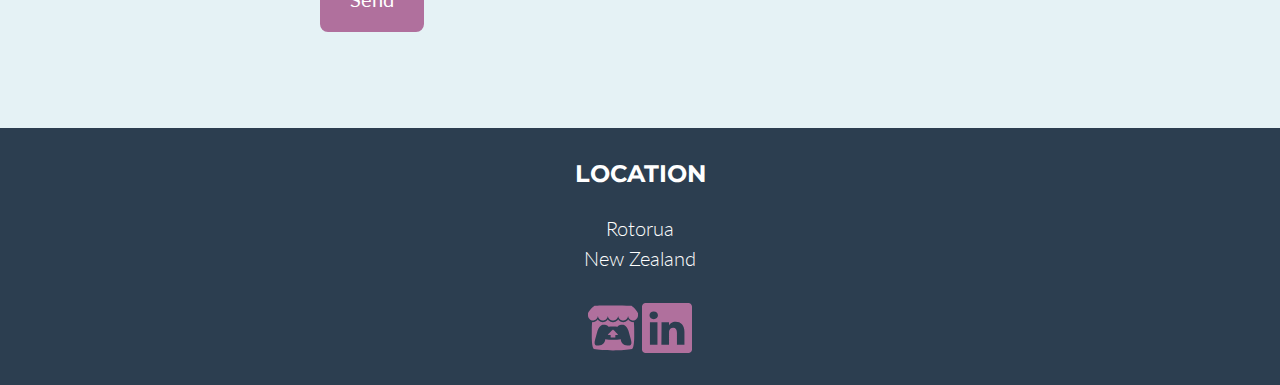
==== commit 7abb9250: "remove: melting point" ====
--- a/index.html
+++ b/index.html
@@ -3,8 +3,8 @@
     <head>
         <meta charset="utf-8"/>
         <meta name="viewport" content="width=device-width, initial-scale=1, shrink-to-fit=no" />
-        <meta name="description" content="" />
-        <meta name="author" content="" />
+        <meta name="description" content="Mike Evans - Unity Developer Portfolio" />
+        <meta name="author" content="Mike Evans" />
         <link rel="canonical">
         <title>Mike Evans - Unity Developer</title>
         <!-- Favicon-->
@@ -112,12 +112,12 @@
                             <img class="img-fluid border" src="assets/img/portfolio/projects/illegal_chemist_thumbnailpng.png" alt="..." />
                         </div>
                     <!-- Portfolio Item 7-->
-                        <div class="portfolio-item mx-auto hidden grow" data-bs-toggle="modal" data-bs-target="#meltingPointModal">
+                        <!-- <div class="portfolio-item mx-auto hidden grow" data-bs-toggle="modal" data-bs-target="#meltingPointModal">
                             <div class="portfolio-item-caption d-flex align-items-center justify-content-center h-100 w-100">
                                 <div class="portfolio-item-caption-content text-center text-white">Melting Point</div>
                             </div>
                             <img class="img-fluid border" src="assets/img/portfolio/projects/meltingpoint_thumbnail.png" alt="..." />
-                        </div>
+                        </div> -->
                     </div>
                 </div>
             </div>
